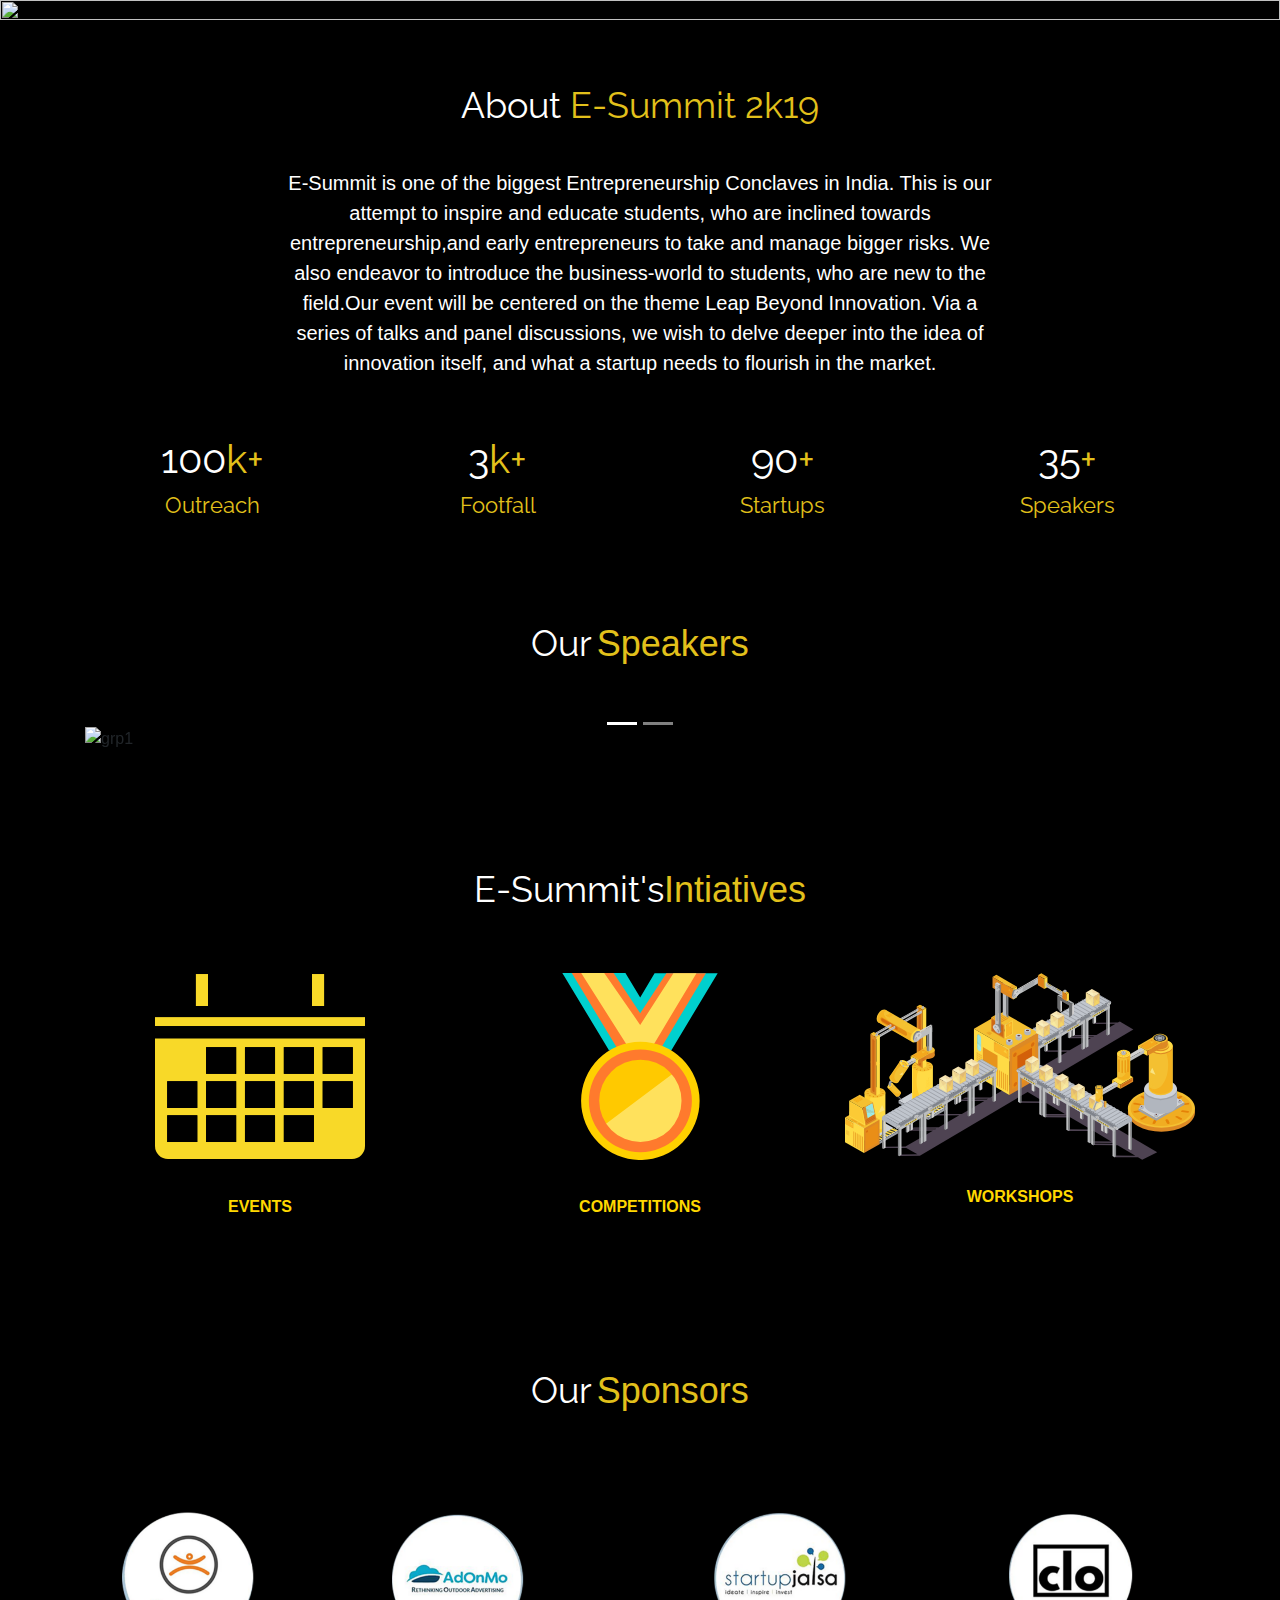
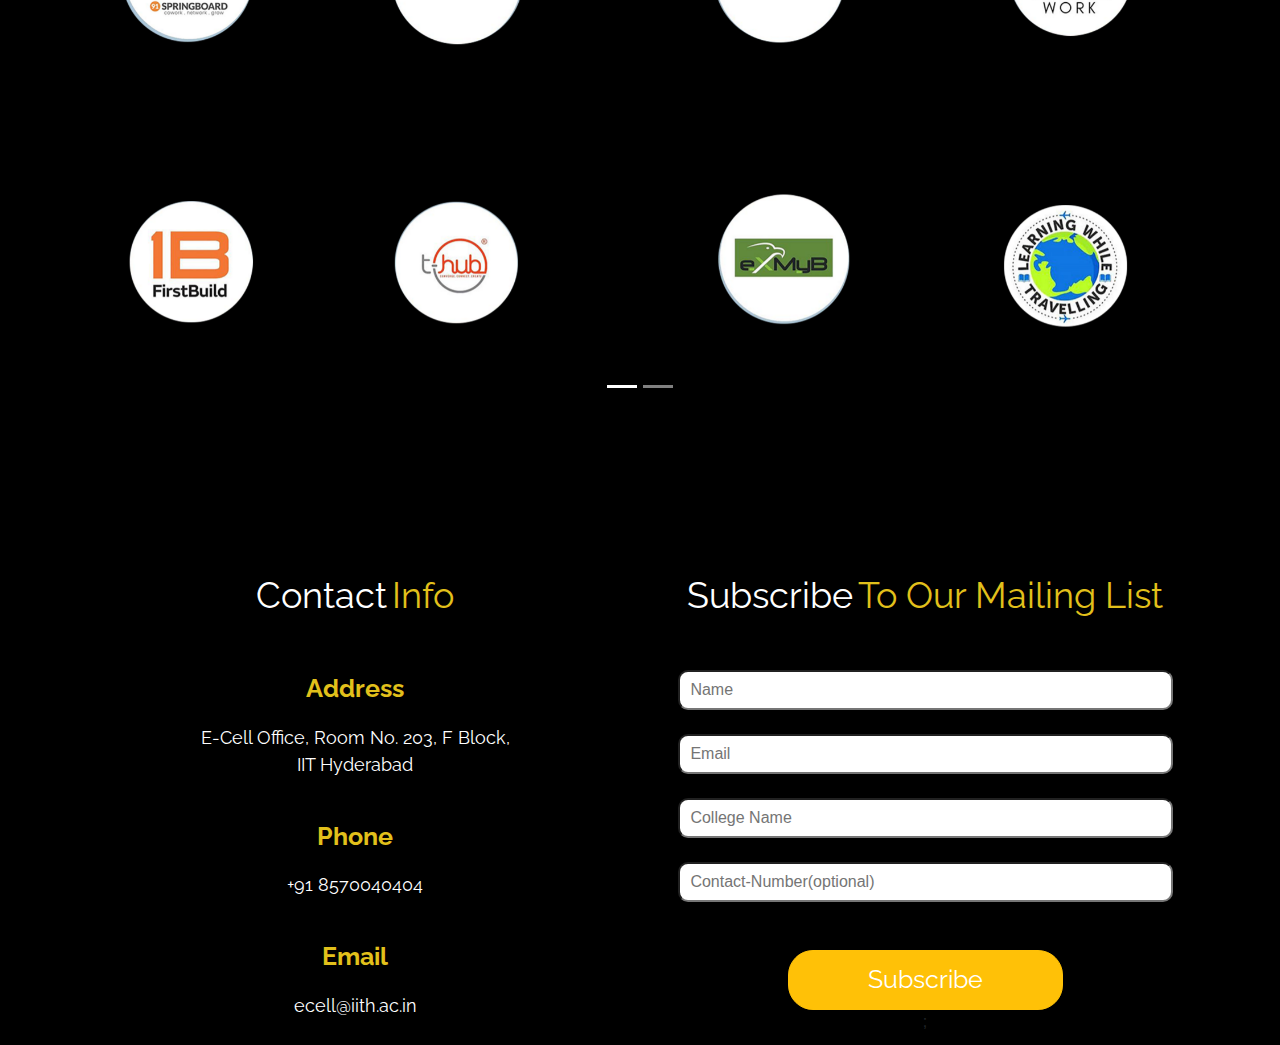
==== index.html @ 579207f7 "added intiatives" ====
<!DOCTYPE html>
<html>
<head>
	<title>E-summit 2020</title>
	
	<link rel="stylesheet" href="https://stackpath.bootstrapcdn.com/bootstrap/4.3.1/css/bootstrap.min.css" integrity="sha384-ggOyR0iXCbMQv3Xipma34MD+dH/1fQ784/j6cY/iJTQUOhcWr7x9JvoRxT2MZw1T" crossorigin="anonymous">

	<link rel='stylesheet' href='style.css' >

	<link href="https://fonts.googleapis.com/css?family=Raleway:600i,700&display=swap" rel="stylesheet">
	
</head>
<body style="background-color: black;">

<div id="home">
	<img src="http://s1.picswalls.com/wallpapers/2015/09/20/2015-wallpaper_111525594_269.jpg" style="width: 100%;height: 100%">
</div>




<div class="container" id="about" style="margin-top: 4%;">
	<div style="text-align: center;font-family: 'Raleway', sans-serif;"><span style="font-size: 36px; color: #fff;">About </span><span style="font-size: 36px; color:#e2c01b;">E-Summit 2k19</span> 
	</div>
	<div class="col-md-8 offset-md-2">
			<p style="color: #fff; font-size: 20px; text-align: center; margin-top: 5%;">E-Summit is one of the biggest Entrepreneurship Conclaves in India. This	is our attempt to inspire and educate students, who are inclined towards entrepreneurship,and early entrepreneurs to take and manage bigger risks. We also endeavor to introduce the business-world to students, who are new to the field.Our event will be centered on the theme Leap Beyond Innovation. Via a series of talks and	panel discussions, we wish to delve deeper into the idea of innovation itself, and what a startup needs to flourish in the market.</p>
    </div>
   
</div>




 <section id="numbers" style="margin-top: 4%; font-size: 40px; color: #fff; text-align:center;font-family: 'Raleway', sans-serif;">
    <div class="container">
    	<div class="row">
    	<div class="col-md-3 col-xs-6" style="margin-bottom: 2%">
    	<span class='numscroller' data-min='1' data-max='100' data-delay='5' data-increment='10'>100</span><span style="color: #e2c01b">k+</span style="color: #e2c01b">
    	<p style="color: #e2c01b; font-size: 22px;">Outreach</p>
	
    	</div><div class="col-md-3 col-xs-6">
    	<span class='numscroller' data-min='1' data-max='3' data-delay='1' data-increment='2'>3</span><span style="color: #e2c01b">k+</span style="color: #e2c01b">
    	<p style="color: #e2c01b; font-size: 22px;">Footfall</p>
	
    	</div><div class="col-md-3 col-xs-6">
    	<span class='numscroller' data-min='1' data-max='90' data-delay='5' data-increment='10'>90</span><span style="color: #e2c01b">+</span style="color: #e2c01b">
    	<p style="color: #e2c01b; font-size: 22px;">Startups</p>

	
    	</div><div class="col-md-3 col-xs-6">
    	<span class='numscroller' data-min='1' data-max='35' data-delay='5' data-increment='10'>35</span><span style="color: #e2c01b">+</span style="color: #e2c01b">
    	<p style="color: #e2c01b; font-size: 22px;">Speakers</p>

	
    	</div>
    	</div>

    </div>
<!--     <div id="video-cta" class="section">
		<div class="section-bg" style="background-image:url(./img/background02.jpg)"
			data-stellar-background-ratio="0.5"></div>

		<div class="container">
			<div class="row">
				<div class="col-md-8 offset-md-2">
					<div class="cta-content text-center">
						<a class="video-play" href="https://www.youtube.com/watch?v=fwPi914A5n4&feature=youtu.be">
							<i class="fa fa-play"></i>
						</a>
						<h2>Watch this video</h2>
					</div>
				</div>
			</div>
		</div>
	</div>
 -->
</section>

		<div id="speakers" class="container">
				<div style="text-align: center;margin-top: 5%; margin-bottom: 5%;">
					<span style="font-size: 36px; color: #fff;font-family: 'Raleway', sans-serif;">Our</span> <span style="font-size: 36px; color:#e2c01b;">Speakers</span>
				</div>
				<div id = "mycarousel" class="carousel slide" data-ride="carousel">
					<ol class="carousel-indicators">
						<li data-target = "#mycarousel" data-slide-to = "0" class="active"></li>
						<li data-target = "#mycarousel" data-slide-to = "1"></li>
					</ol>
					<div class="carousel-inner">
						<div class="carousel-item active">
							<img src="./img/speak-2.png" alt="grp1" style="width:100%">
							
					</div>
					<div class="carousel-item">
							<img src="./img/speak1.png" alt="grp2" style="width: 100%">
							
					</div>
						
					</div>
					<a class="left carousel-control" href="#mycarousel" role="button" data-slide="prev">
						<span class="icon-prev" aria-hidden="true"></span>
					</a>
					<a class="right carousel-control" href="#mycarousel" role="button" data-slide="next">
						<span class="icon-next" aria-hidden="true"></span>
					</a>
				</div>
			</div>



<div id="intiatives" class="container">
	<div style="text-align: center;margin-top: 10%; margin-bottom: 5%;">
			<span style="font-size: 36px; color: #fff;font-family: 'Raleway', sans-serif;">E-Summit's</span><span style="font-size: 36px; color:#e2c01b;">Intiatives
			</span>
	</div>
<div class="row">
    <div class="col-md-4" style='text-align: center;'>
		<img src="./img/events.svg" alt="" style="width: 60%; height: 60%; margin-bottom:10%;" ></a>
				
         <div class="overlayevents" >
          <div class="eventtext textcolor"> <a href="events.html" target="_blank"><b style="color: #ffd800;">EVENTS</b></a></div>
        </div>
    </div>
	<div class="col-md-4" style='text-align: center;'>
		<img src="./img/competetions.svg" alt="" style="width: 60%; height: 60%;margin-bottom:10%">
                 <div class="overlaycompetitions" >
                      <div class="eventtext textcolor"><a href="competitions.html" target="_blank"> <b style="color: #ffd800;">COMPETITIONS</b></a></div>
                    </div>
	</div>
	<div class="col-md-4" style='text-align: center;'>
	<img src="./img/workshop.svg" alt="" style="width: 100%; height: 60%; margin-bottom: 7%">
        <div class="overlayworkshops" >
          <div class="eventtext textcolor"> <a href="workshops.html" target="_blank"><b style="color: #ffd800;">WORKSHOPS</b></a></div>
        </div>
	</div>	
	</div>
</div>	





		<div id="sponsors" class="container">
				<div style="text-align: center;margin-top: 7%; margin-bottom: 5%;">
					<span style="font-size: 36px; color: #fff;font-family: 'Raleway', sans-serif;">Our</span> <span style="font-size: 36px; color:#e2c01b;">Sponsors</span>
				</div>
				<div id = "mycarousel2" class="carousel slide" data-ride="carousel">
					<ol class="carousel-indicators">
						<li data-target = "#mycarousel2" data-slide-to = "0" class="active"></li>
						<li data-target = "#mycarousel2" data-slide-to = "1"></li>
					</ol>
					<div class="carousel-inner">
						<div class="carousel-item active">
							<img src="./img/sponsors 1.png" alt="grp1" style="width:100%">
							
					</div>
					<div class="carousel-item">
							<img src="./img/sponsor2.png" alt="grp2" style="width: 100%">
							
					</div>
						
					</div>
					<a class="left carousel-control" href="#mycarousel2" role="button" data-slide="prev">
						<span class="icon-prev" aria-hidden="true"></span>
					</a>
					<a class="right carousel-control" href="#mycarousel2" role="button" data-slide="next">
						<span class="icon-next" aria-hidden="true"></span>
					</a>
				</div>
			</div><br><br><br><br><br><br>

			<div id="Contact" class="container" style="text-align: center;">
				
				<div class="row">
					<div class="col-md-6" style="padding: 10px 10px 10px 10px" >
						<span style="font-size: 36px; color: #fff;font-family: 'Raleway', sans-serif;">Contact</span> <span style="font-size: 36px; color:#e2c01b;font-family: 'Raleway', sans-serif;">Info</span><br><br><br>
						<p  style="font-size: 25px; color:#e2c01b; font-family: 'Raleway', sans-serif;"><b>Address</b></p>
						<p style="font-size: 18px; color:#fff; font-family: 'Raleway', sans-serif;">E-Cell Office, Room No. 203, F Block,<br> IIT Hyderabad</p><br>
						<p  style="font-size: 25px; color:#e2c01b; font-family: 'Raleway', sans-serif;"><b>Phone</b></p>
						<p style="font-size: 18px; color:#fff; font-family: 'Raleway', sans-serif;">+91 8570040404</p><br>
						<p  style="font-size: 25px; color:#e2c01b; font-family: 'Raleway', sans-serif;"><b>Email</b></p>
						<p style="font-size: 18px; color:#fff; font-family: 'Raleway', sans-serif;">ecell@iith.ac.in</p>
					</div>
					<div class="col-md-6" style="padding:10px 10px 10px 10px">
						<span style="font-size: 36px; color: #fff;font-family: 'Raleway', sans-serif;">Subscribe</span> <span style="font-size: 36px; color:#e2c01b;font-family: 'Raleway', sans-serif;">To Our Mailing List</span><br><br><br>
						<form>
							<input type="text" placeholder="  Name" name="Name" style="width: 90%;height:40px; border-radius:10px 10px 10px 10px"><br><br>
							<input type="text" placeholder="  Email" name="Email" style="width: 90%;height:40px; border-radius:10px 10px 10px 10px; "><br><br>
							<input type="text" placeholder="  College Name" name="Institute" style="width: 90%;height:40px; border-radius:10px 10px 10px 10px;"><br><br><input type="text" placeholder="  Contact-Number(optional)" name="Contact"style="width: 90%;height:40px; border-radius:10px 10px 10px 10px;" ><br><br><br>
							<center><input type="submit" value="Subscribe" name="submit" style="width:50%;height:60px;border-radius: 25px 25px 25px 25px;font-size: 25px; font-family: 'Raleway';color:#fff;" class="btn btn-warning" ></center>;

						</form>
					</div>
				</div>
			</div>

<!-- Bootstrap js files and jquery files -->

<script src="https://code.jquery.com/jquery-3.3.1.slim.min.js" integrity="sha384-q8i/X+965DzO0rT7abK41JStQIAqVgRVzpbzo5smXKp4YfRvH+8abtTE1Pi6jizo" crossorigin="anonymous"></script>
<script src="https://cdnjs.cloudflare.com/ajax/libs/popper.js/1.14.7/umd/popper.min.js" integrity="sha384-UO2eT0CpHqdSJQ6hJty5KVphtPhzWj9WO1clHTMGa3JDZwrnQq4sF86dIHNDz0W1" crossorigin="anonymous"></script>
<script src="https://stackpath.bootstrapcdn.com/bootstrap/4.3.1/js/bootstrap.min.js" integrity="sha384-JjSmVgyd0p3pXB1rRibZUAYoIIy6OrQ6VrjIEaFf/nJGzIxFDsf4x0xIM+B07jRM" crossorigin="anonymous"></script>


<!--Our js files -->

<script type='text/javascript' src= 'script.js'></script>
<script src="counter.js"></script>

</body>
</html>
---- style.css ----
.cont
{
	position:absolute;

	top:0px;
	
	
	transition: all 0.5s ease-out;
	height:100%;
	width:100% ;
	z-index:1;
}
#content
{
	background-image: url("http://s1.picswalls.com/wallpapers/2015/09/20/2015-wallpaper_111525594_269.jpg"); 
    /*min-height: 500px; */
    background-attachment: fixed; 
    background-position: center; 
    background-repeat: no-repeat; 
    background-size: cover; 
	height:70%;
	color:red;
	z-index: 2;

}
#slider
{
	background-color: yellow;
	position: sticky;
	/*top:1000px;*/
	top:0px;
	height:30%;
	transition:all 0.5s ease-out;
	
	top:0px;
	
}
#back
{
		background-color: blue;
	z-index:1;
	height:100px;

}
.bg-light
{
	background-color:transparent !important;
}
.navbar a
{
	color:transparent !important;
	transition:all 0.5s ease-out;
}
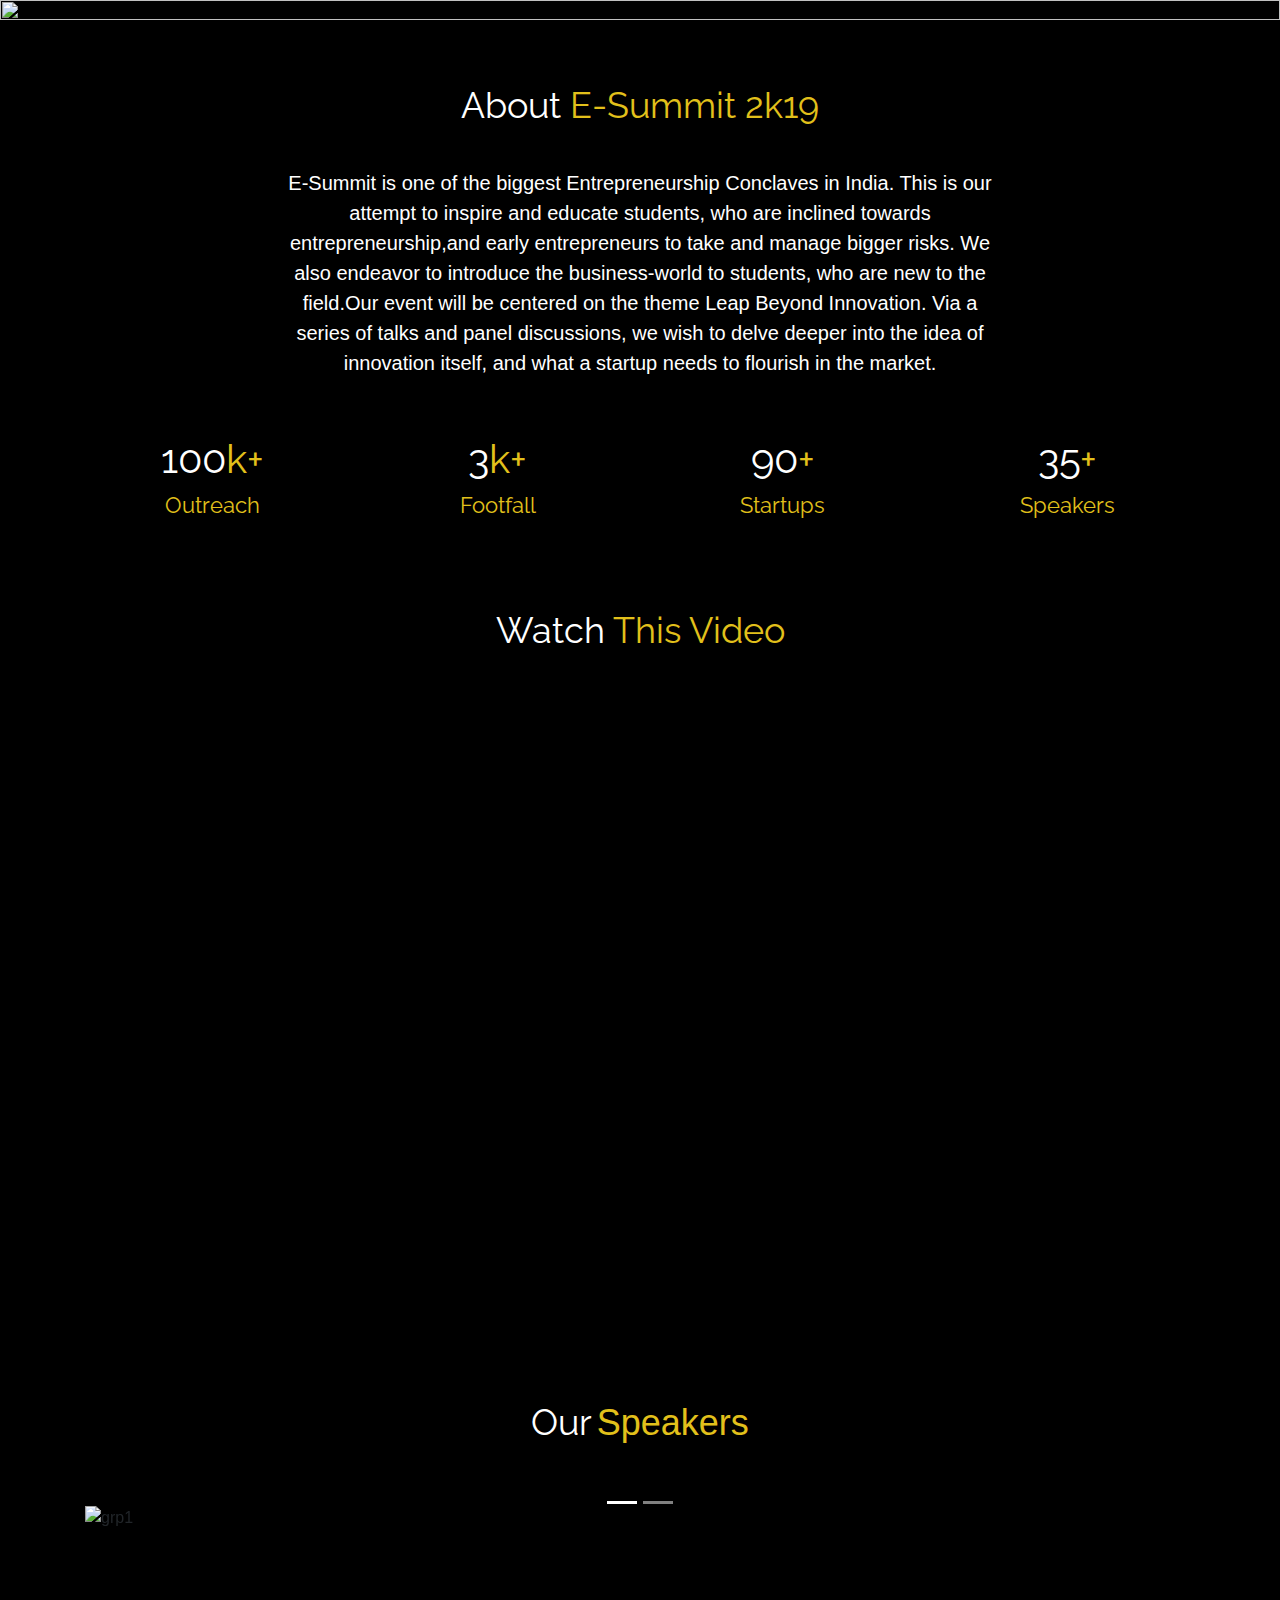
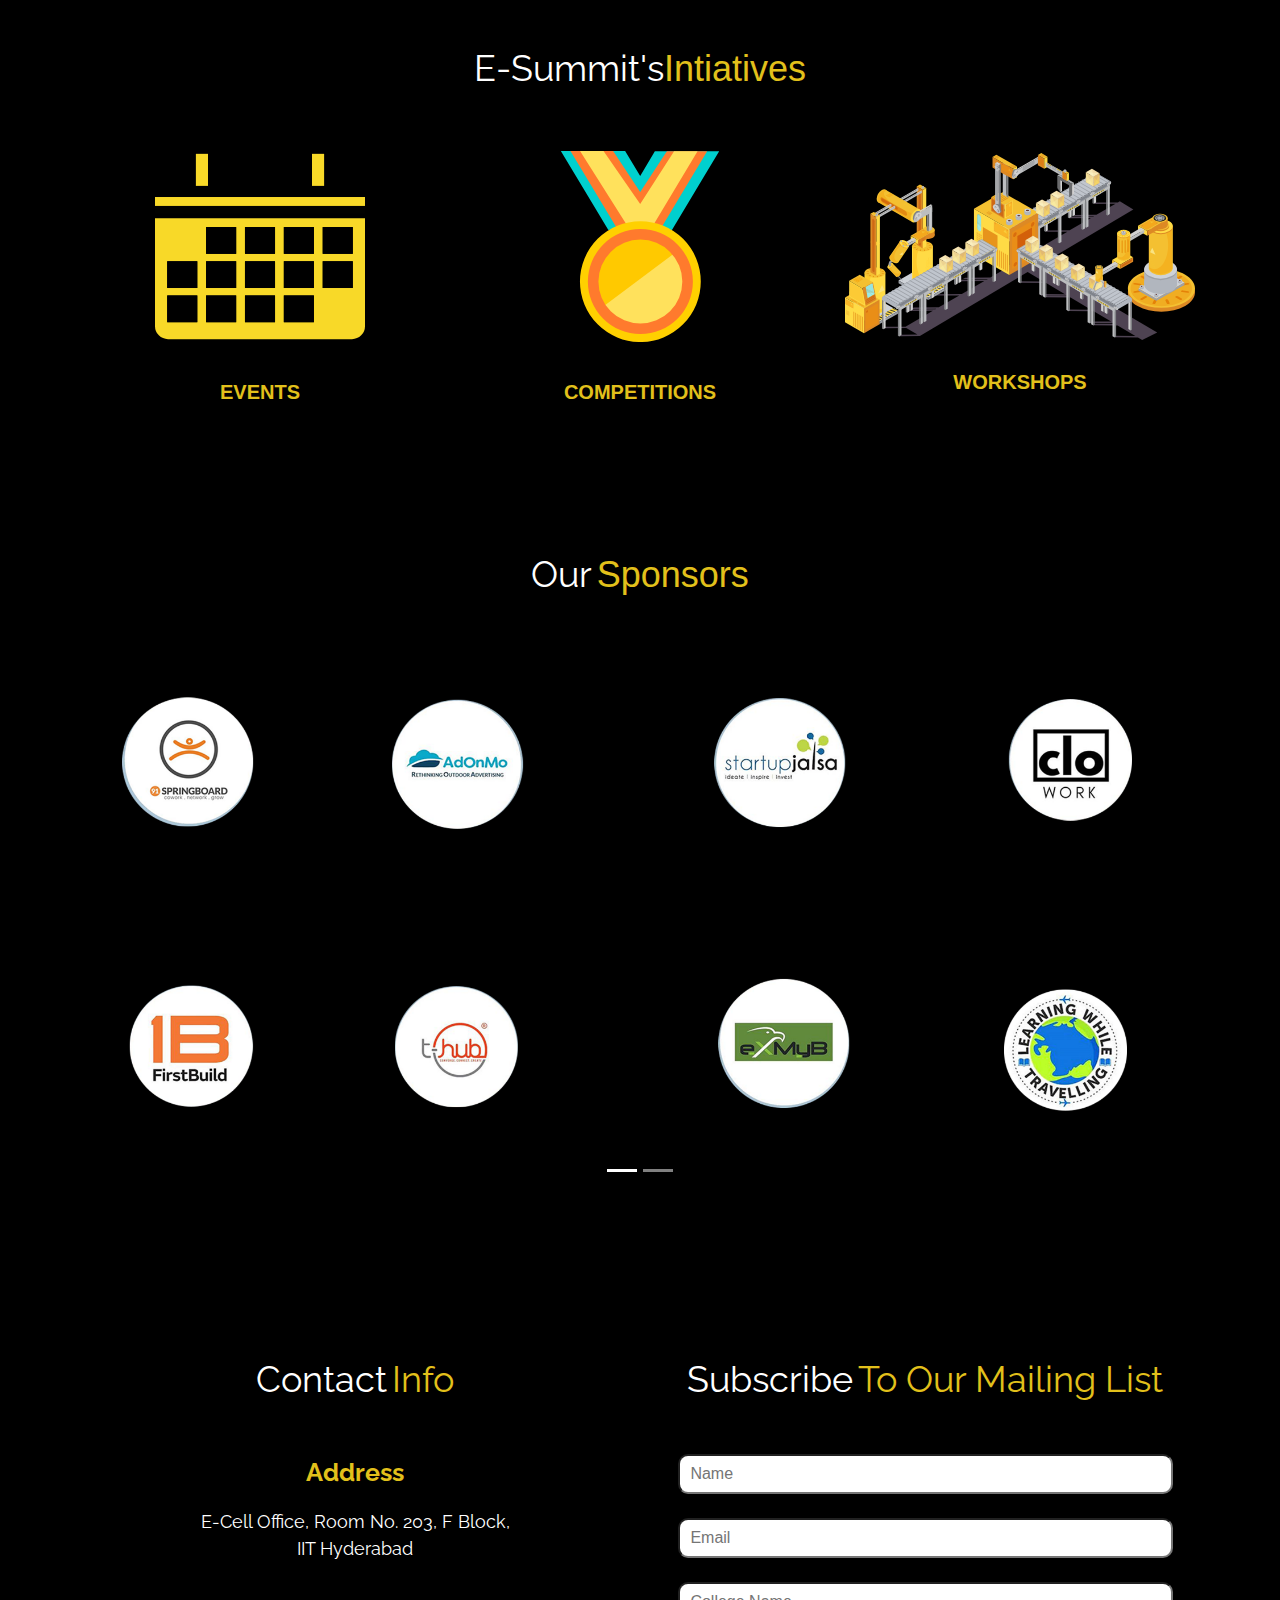
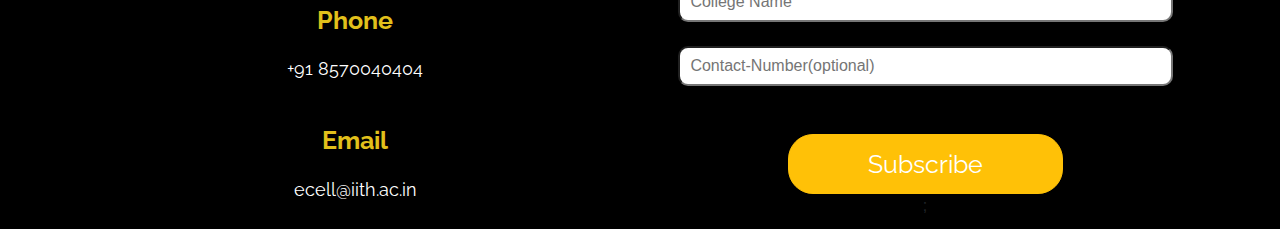
==== commit 230772d0: "video added" ====
--- a/index.html
+++ b/index.html
@@ -56,24 +56,11 @@
     	</div>
 
     </div>
-<!--     <div id="video-cta" class="section">
-		<div class="section-bg" style="background-image:url(./img/background02.jpg)"
-			data-stellar-background-ratio="0.5"></div>
 
-		<div class="container">
-			<div class="row">
-				<div class="col-md-8 offset-md-2">
-					<div class="cta-content text-center">
-						<a class="video-play" href="https://www.youtube.com/watch?v=fwPi914A5n4&feature=youtu.be">
-							<i class="fa fa-play"></i>
-						</a>
-						<h2>Watch this video</h2>
-					</div>
-				</div>
-			</div>
-		</div>
+<div style="text-align: center;font-family: 'Raleway', sans-serif; margin-bottom: 5%;margin-top: 3%;"><span style="font-size: 36px; color: #fff;">Watch </span><span style="font-size: 36px; color:#e2c01b;">This Video</span> 
 	</div>
- -->
+    <iframe width=100% height="600" src="https://www.youtube.com/embed/fwPi914A5n4" frameborder="0" allow="accelerometer; autoplay; encrypted-media; gyroscope; picture-in-picture" allowfullscreen></iframe>
+
 </section>
 
 		<div id="speakers" class="container">
@@ -115,24 +102,24 @@
 <div class="row">
     <div class="col-md-4" style='text-align: center;'>
 		<img src="./img/events.svg" alt="" style="width: 60%; height: 60%; margin-bottom:10%;" ></a>
-				
-         <div class="overlayevents" >
-          <div class="eventtext textcolor"> <a href="events.html" target="_blank"><b style="color: #ffd800;">EVENTS</b></a></div>
-        </div>
+		 <div class="overlayevents" >
+   			 <div class="eventtext textcolor"> <a href="events.html" target="_blank"><b style="color: #e2c01b;font-size:20px;">EVENTS</b></a></div>
+    	 </div>
     </div>
 	<div class="col-md-4" style='text-align: center;'>
 		<img src="./img/competetions.svg" alt="" style="width: 60%; height: 60%;margin-bottom:10%">
-                 <div class="overlaycompetitions" >
-                      <div class="eventtext textcolor"><a href="competitions.html" target="_blank"> <b style="color: #ffd800;">COMPETITIONS</b></a></div>
-                    </div>
+		<div class="overlaycompetitions" >
+                                  <div class="eventtext textcolor"><a href="competitions.html" target="_blank"> <b style="color: #e2c01b;font-size:20px;">COMPETITIONS</b></a></div>
+                                </div>
 	</div>
 	<div class="col-md-4" style='text-align: center;'>
 	<img src="./img/workshop.svg" alt="" style="width: 100%; height: 60%; margin-bottom: 7%">
-        <div class="overlayworkshops" >
-          <div class="eventtext textcolor"> <a href="workshops.html" target="_blank"><b style="color: #ffd800;">WORKSHOPS</b></a></div>
-        </div>
-	</div>	
+	 <div class="overlayworkshops" >
+                                  <div class="eventtext textcolor"> <a href="workshops.html" target="_blank"><b style="color: #e2c01b;font-size:20px;">WORKSHOPS</b></a></div>
+                                </div>
+
 	</div>
+</div>
 </div>	
 
 
--- a/style.css
+++ b/style.css
@@ -51,4 +51,6 @@
 {
 	color:transparent !important;
 	transition:all 0.5s ease-out;
-}+}
+
+
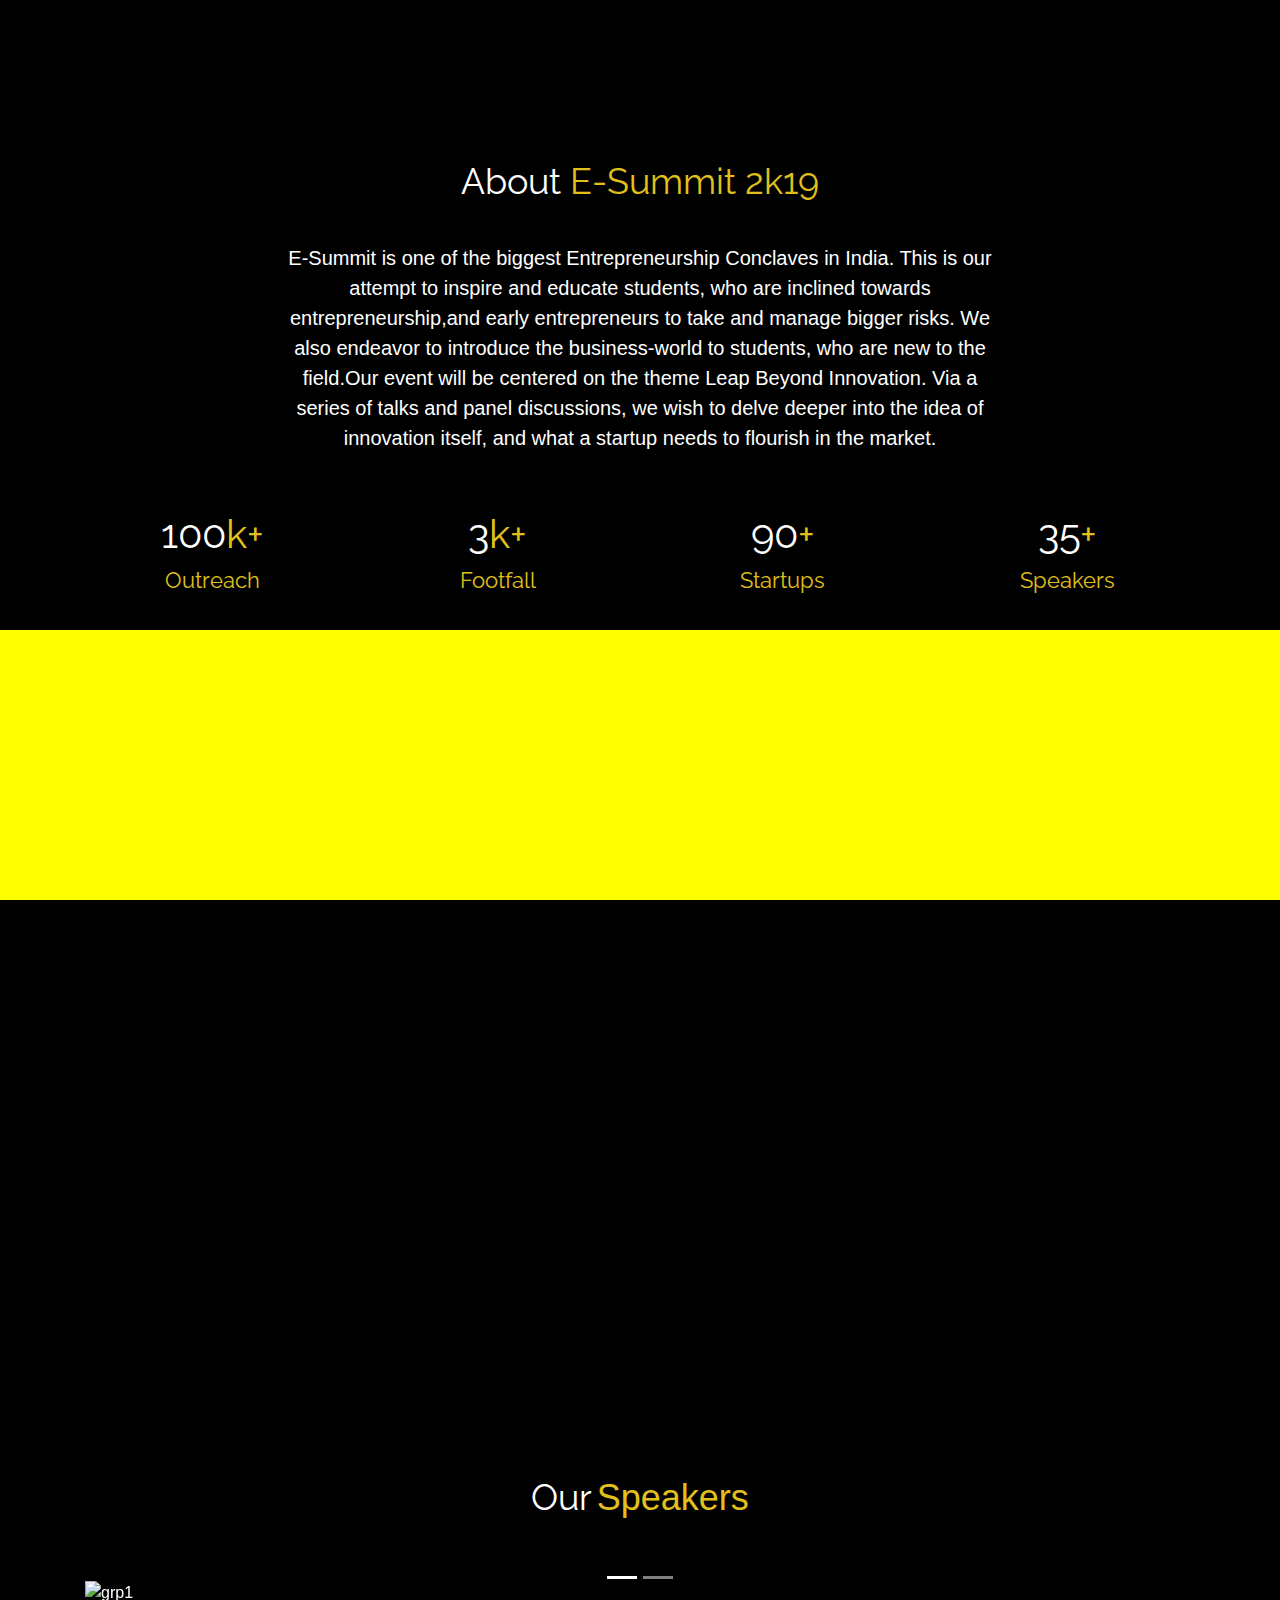
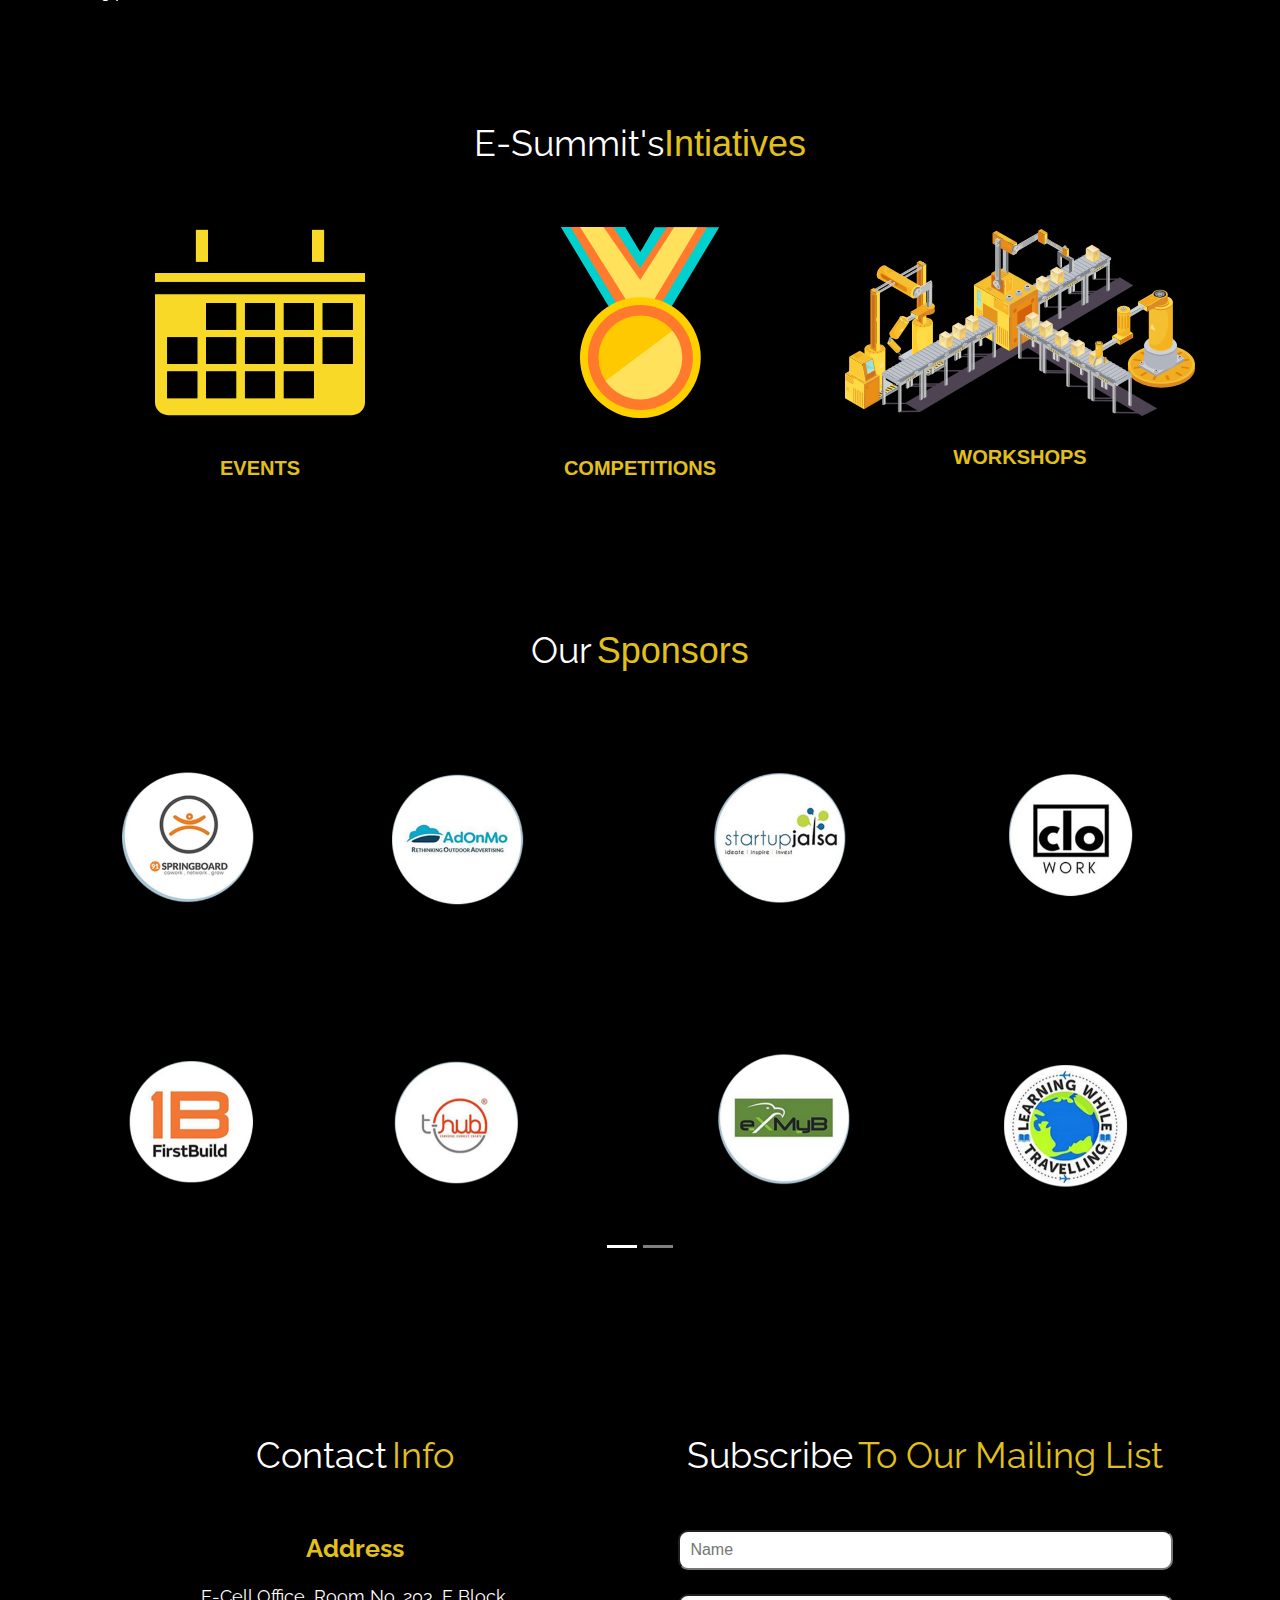
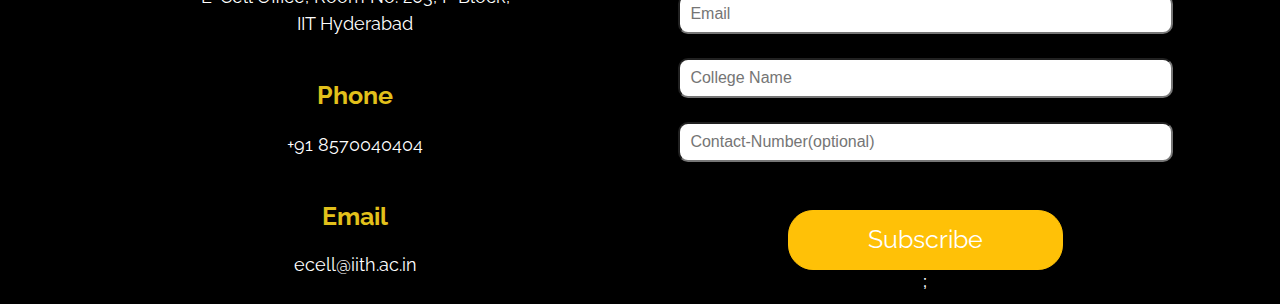
==== commit a6aa8b7c: "i_m_back" ====
--- a/index.html
+++ b/index.html
@@ -4,22 +4,49 @@
 	<title>E-summit 2020</title>
 	
 	<link rel="stylesheet" href="https://stackpath.bootstrapcdn.com/bootstrap/4.3.1/css/bootstrap.min.css" integrity="sha384-ggOyR0iXCbMQv3Xipma34MD+dH/1fQ784/j6cY/iJTQUOhcWr7x9JvoRxT2MZw1T" crossorigin="anonymous">
-
+<script src="https://stackpath.bootstrapcdn.com/bootstrap/4.3.1/js/bootstrap.min.js" integrity="sha384-JjSmVgyd0p3pXB1rRibZUAYoIIy6OrQ6VrjIEaFf/nJGzIxFDsf4x0xIM+B07jRM" crossorigin="anonymous"></script>
 	<link rel='stylesheet' href='style.css' >
+	<script type='text/javascript 'src= 'script.js'></script>
+
 
 	<link href="https://fonts.googleapis.com/css?family=Raleway:600i,700&display=swap" rel="stylesheet">
 	
 </head>
 <body style="background-color: black;">
 
-<div id="home">
-	<img src="http://s1.picswalls.com/wallpapers/2015/09/20/2015-wallpaper_111525594_269.jpg" style="width: 100%;height: 100%">
-</div>
-
-
-
-
-<div class="container" id="about" style="margin-top: 4%;">
+
+<nav class="navbar navbar-light navbar-expand-lg bg-light fixed-top" id='nav'>
+  <a class="navbar-brand" href="#">Navbar</a>
+  <button class="navbar-toggler" type="button" data-toggle="collapse" data-target="#navbarNav" aria-controls="navbarNav" aria-expanded="false" aria-label="Toggle navigation">
+    <span class="navbar-toggler-icon"></span>
+  </button>
+  <div class="collapse navbar-collapse" id="navbarNav">
+    <ul class="navbar-nav">
+      <li class="nav-item active">
+        <a class="nav-link" href="#">Home <span class="sr-only">(current)</span></a>
+      </li>
+      <li class="nav-item">
+        <a class="nav-link" href="#">Features</a>
+      </li>
+      <li class="nav-item">
+        <a class="nav-link" href="#">Pricing</a>
+      </li>
+      <li class="nav-item">
+        <a class="nav-link disabled" href="#">Disabled</a>
+      </li>
+    </ul>
+  </div>
+</nav>
+<section class= 'cont' id ='cid'>
+	<section id='content'>
+		
+	</section>
+	<div id ='slider'></div>
+</section>
+
+
+
+<div class="container" id="about" style="margin-top: 12%;">
 	<div style="text-align: center;font-family: 'Raleway', sans-serif;"><span style="font-size: 36px; color: #fff;">About </span><span style="font-size: 36px; color:#e2c01b;">E-Summit 2k19</span> 
 	</div>
 	<div class="col-md-8 offset-md-2">
--- a/style.css
+++ b/style.css
@@ -1,3 +1,11 @@
+
+html ,  body 
+{
+	background-color: black;
+	margin:0;
+	height:100%;
+	color:white;
+}
 
 .cont
 {
@@ -28,17 +36,16 @@
 {
 	background-color: yellow;
 	position: sticky;
-	/*top:1000px;*/
 	top:0px;
 	height:30%;
 	transition:all 0.5s ease-out;
 	
-	top:0px;
+
 	
 }
 #back
 {
-		background-color: blue;
+	background-color: blue;
 	z-index:1;
 	height:100px;
 
@@ -46,11 +53,4 @@
 .bg-light
 {
 	background-color:transparent !important;
-}
-.navbar a
-{
-	color:transparent !important;
-	transition:all 0.5s ease-out;
-}
-
-
+}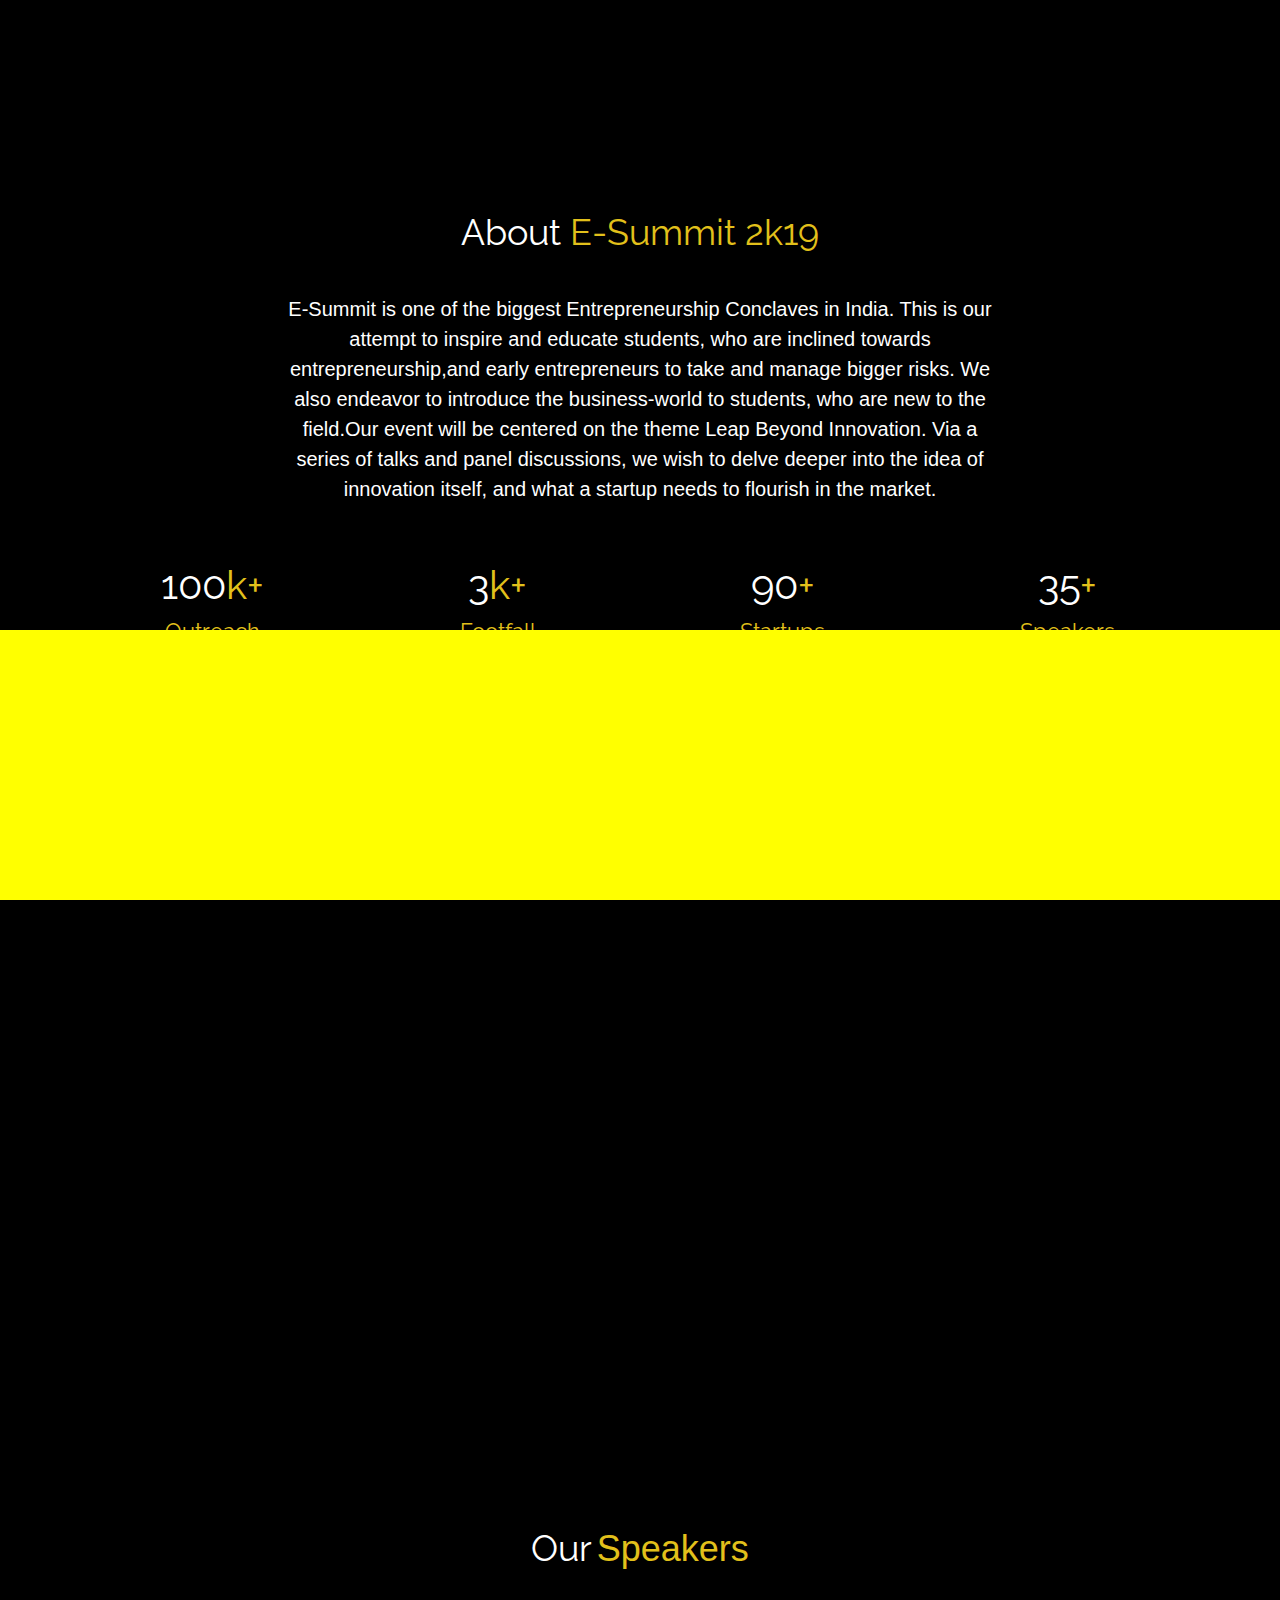
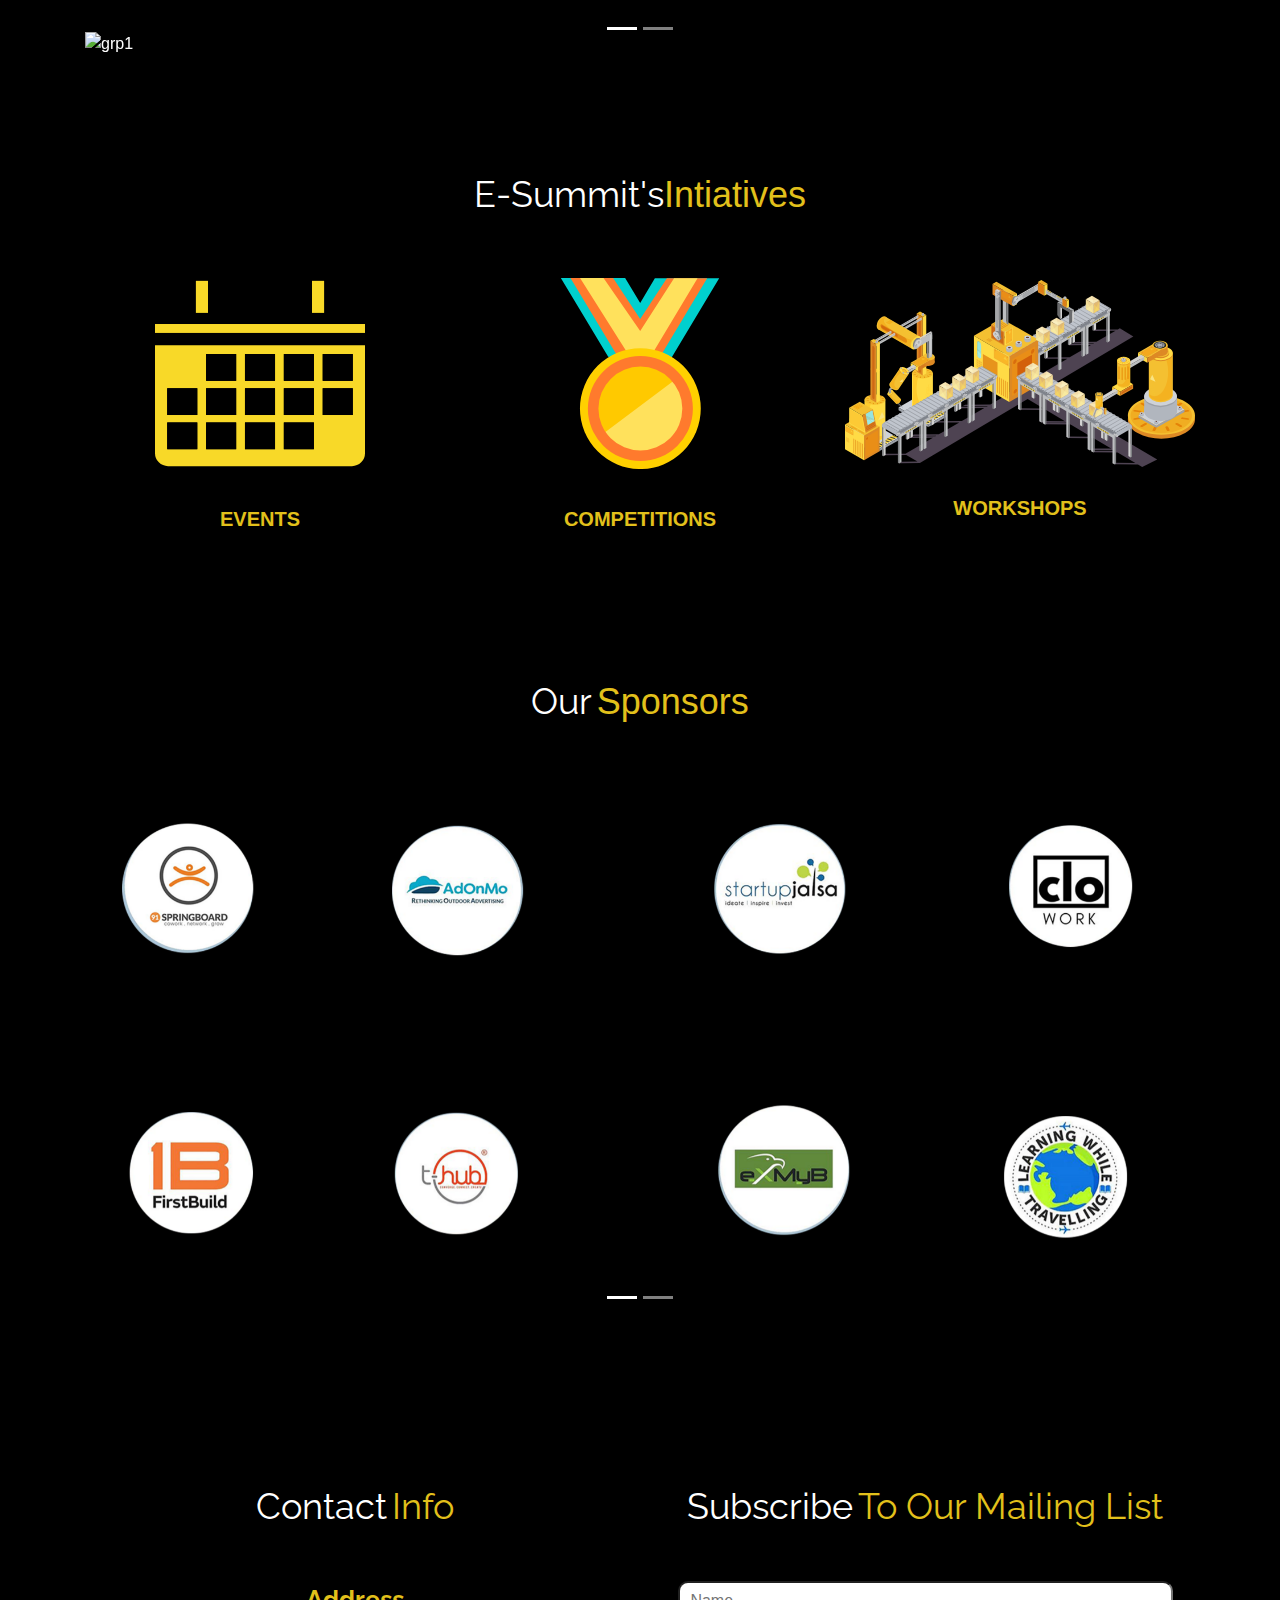
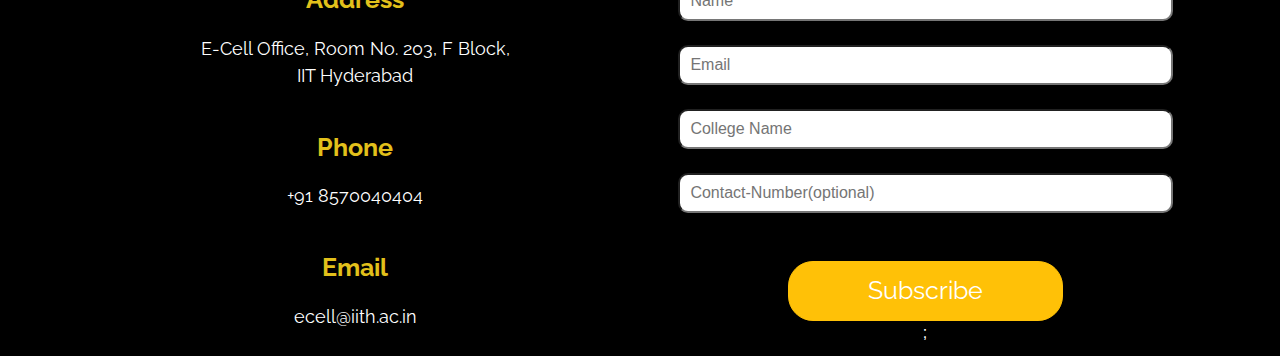
==== commit da5a82e1: "some_changes" ====
--- a/index.html
+++ b/index.html
@@ -16,23 +16,29 @@
 
 
 <nav class="navbar navbar-light navbar-expand-lg bg-light fixed-top" id='nav'>
-  <a class="navbar-brand" href="#">Navbar</a>
+  <a class="navbar-brand" href="#">logo</a>
   <button class="navbar-toggler" type="button" data-toggle="collapse" data-target="#navbarNav" aria-controls="navbarNav" aria-expanded="false" aria-label="Toggle navigation">
     <span class="navbar-toggler-icon"></span>
   </button>
   <div class="collapse navbar-collapse" id="navbarNav">
     <ul class="navbar-nav">
       <li class="nav-item active">
-        <a class="nav-link" href="#">Home <span class="sr-only">(current)</span></a>
-      </li>
-      <li class="nav-item">
-        <a class="nav-link" href="#">Features</a>
-      </li>
-      <li class="nav-item">
-        <a class="nav-link" href="#">Pricing</a>
-      </li>
-      <li class="nav-item">
-        <a class="nav-link disabled" href="#">Disabled</a>
+        <a class="nav-link" href="#Home">Home <span class="sr-only">(current)</span></a>
+      </li>
+      <li class="nav-item">
+        <a class="nav-link" href="#About">About</a>
+      </li>
+      <li class="nav-item">
+        <a class="nav-link" href="#Speakers">Speakers</a>
+      </li>
+      <li class="nav-item">
+        <a class="nav-link" href="#Initiatives">Initiatives</a>
+      </li>
+      <li class="nav-item">
+        <a class="nav-link" href="#Sponsors">Sponsors</a>
+      </li>
+      <li class="nav-item">
+        <a class="nav-link" href="#Contact">Contact</a>
       </li>
     </ul>
   </div>
@@ -46,7 +52,7 @@
 
 
 
-<div class="container" id="about" style="margin-top: 12%;">
+<div class="container" id="about" style="margin-top: 16%;">
 	<div style="text-align: center;font-family: 'Raleway', sans-serif;"><span style="font-size: 36px; color: #fff;">About </span><span style="font-size: 36px; color:#e2c01b;">E-Summit 2k19</span> 
 	</div>
 	<div class="col-md-8 offset-md-2">
--- a/style.css
+++ b/style.css
@@ -3,19 +3,19 @@
 {
 	background-color: black;
 	margin:0;
-	height:100%;
+	height:all;
 	color:white;
 }
 
-.cont
+#cid
 {
-	position:absolute;
-
-	top:0px;
+	position: fixed;
+	top:0vh;
 	
 	
-	transition: all 0.5s ease-out;
-	height:100%;
+	
+	transition: top 0.5s ease-out;
+	height:100vh;
 	width:100% ;
 	z-index:1;
 }
@@ -35,8 +35,7 @@
 #slider
 {
 	background-color: yellow;
-	position: sticky;
-	top:0px;
+	
 	height:30%;
 	transition:all 0.5s ease-out;
 	
@@ -53,4 +52,9 @@
 .bg-light
 {
 	background-color:transparent !important;
+}
+.navbar a
+{
+	
+	transition:color 0.5s ease-out;
 }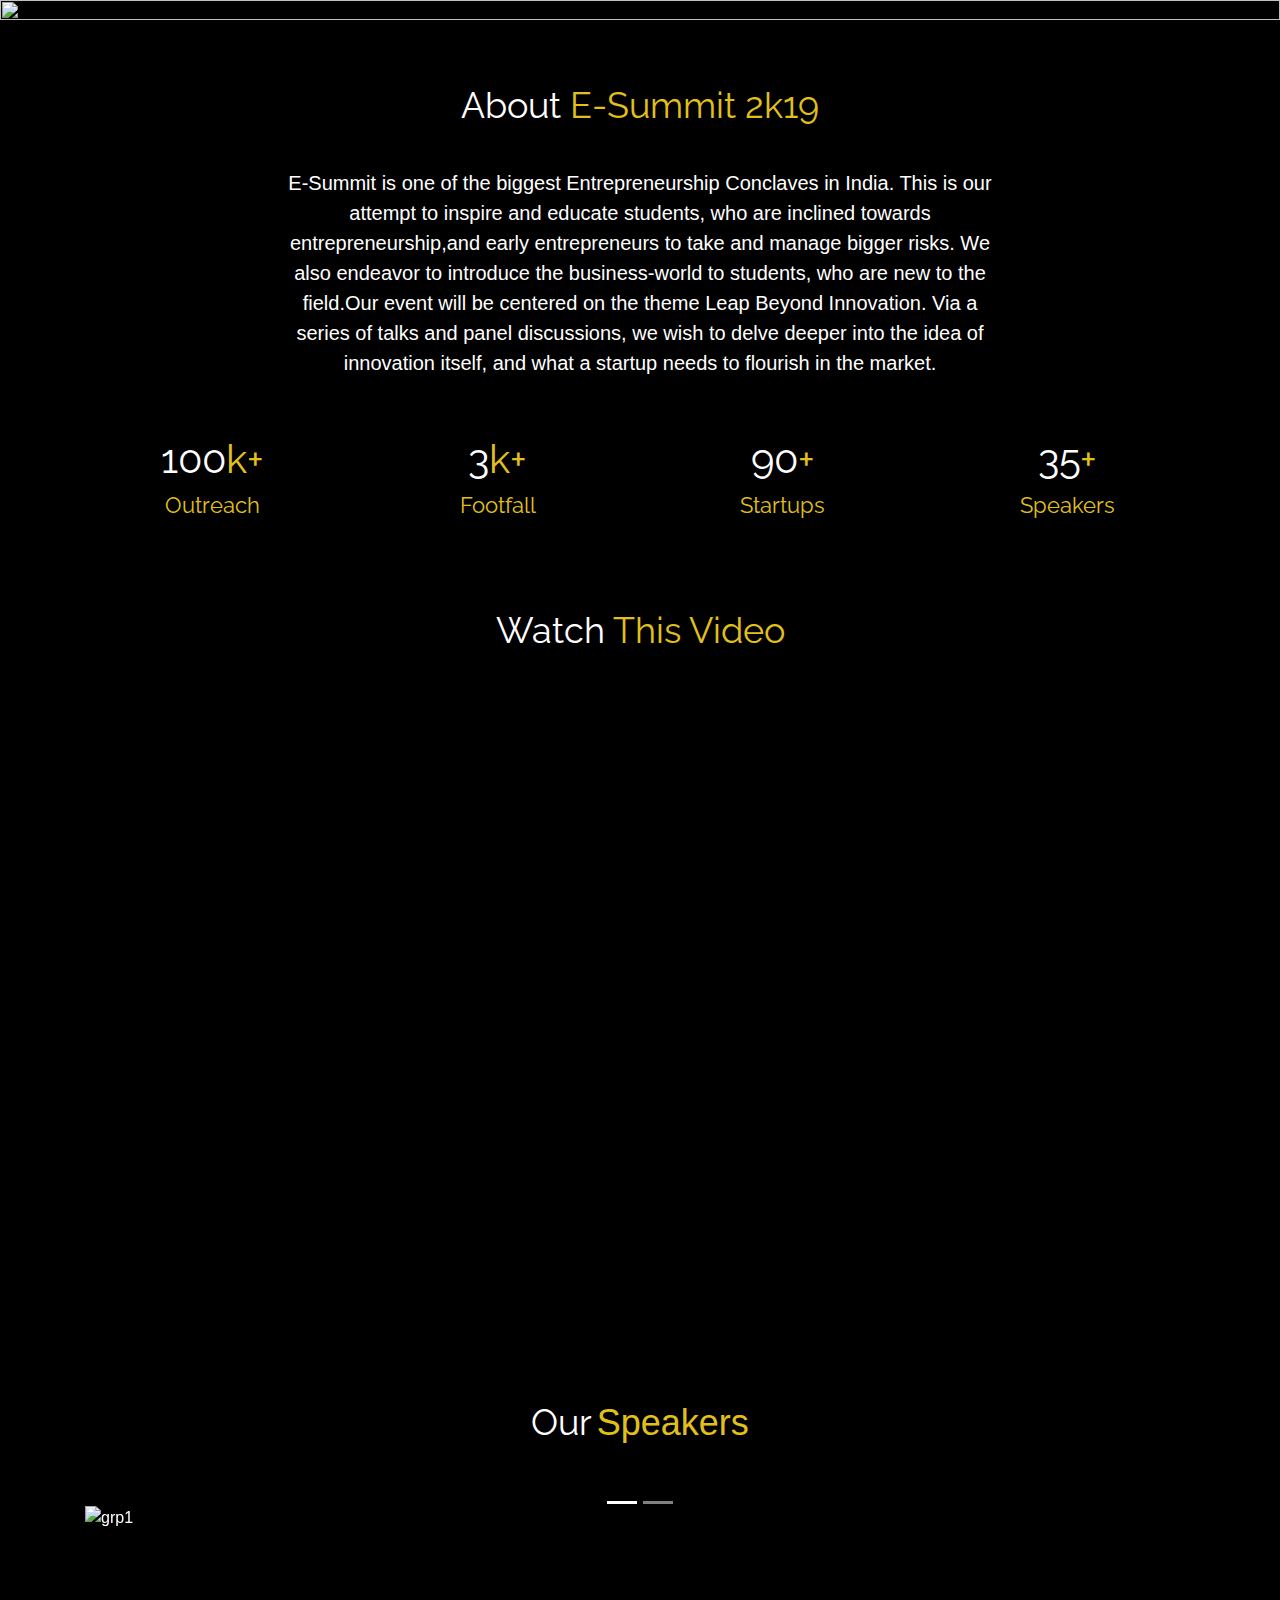
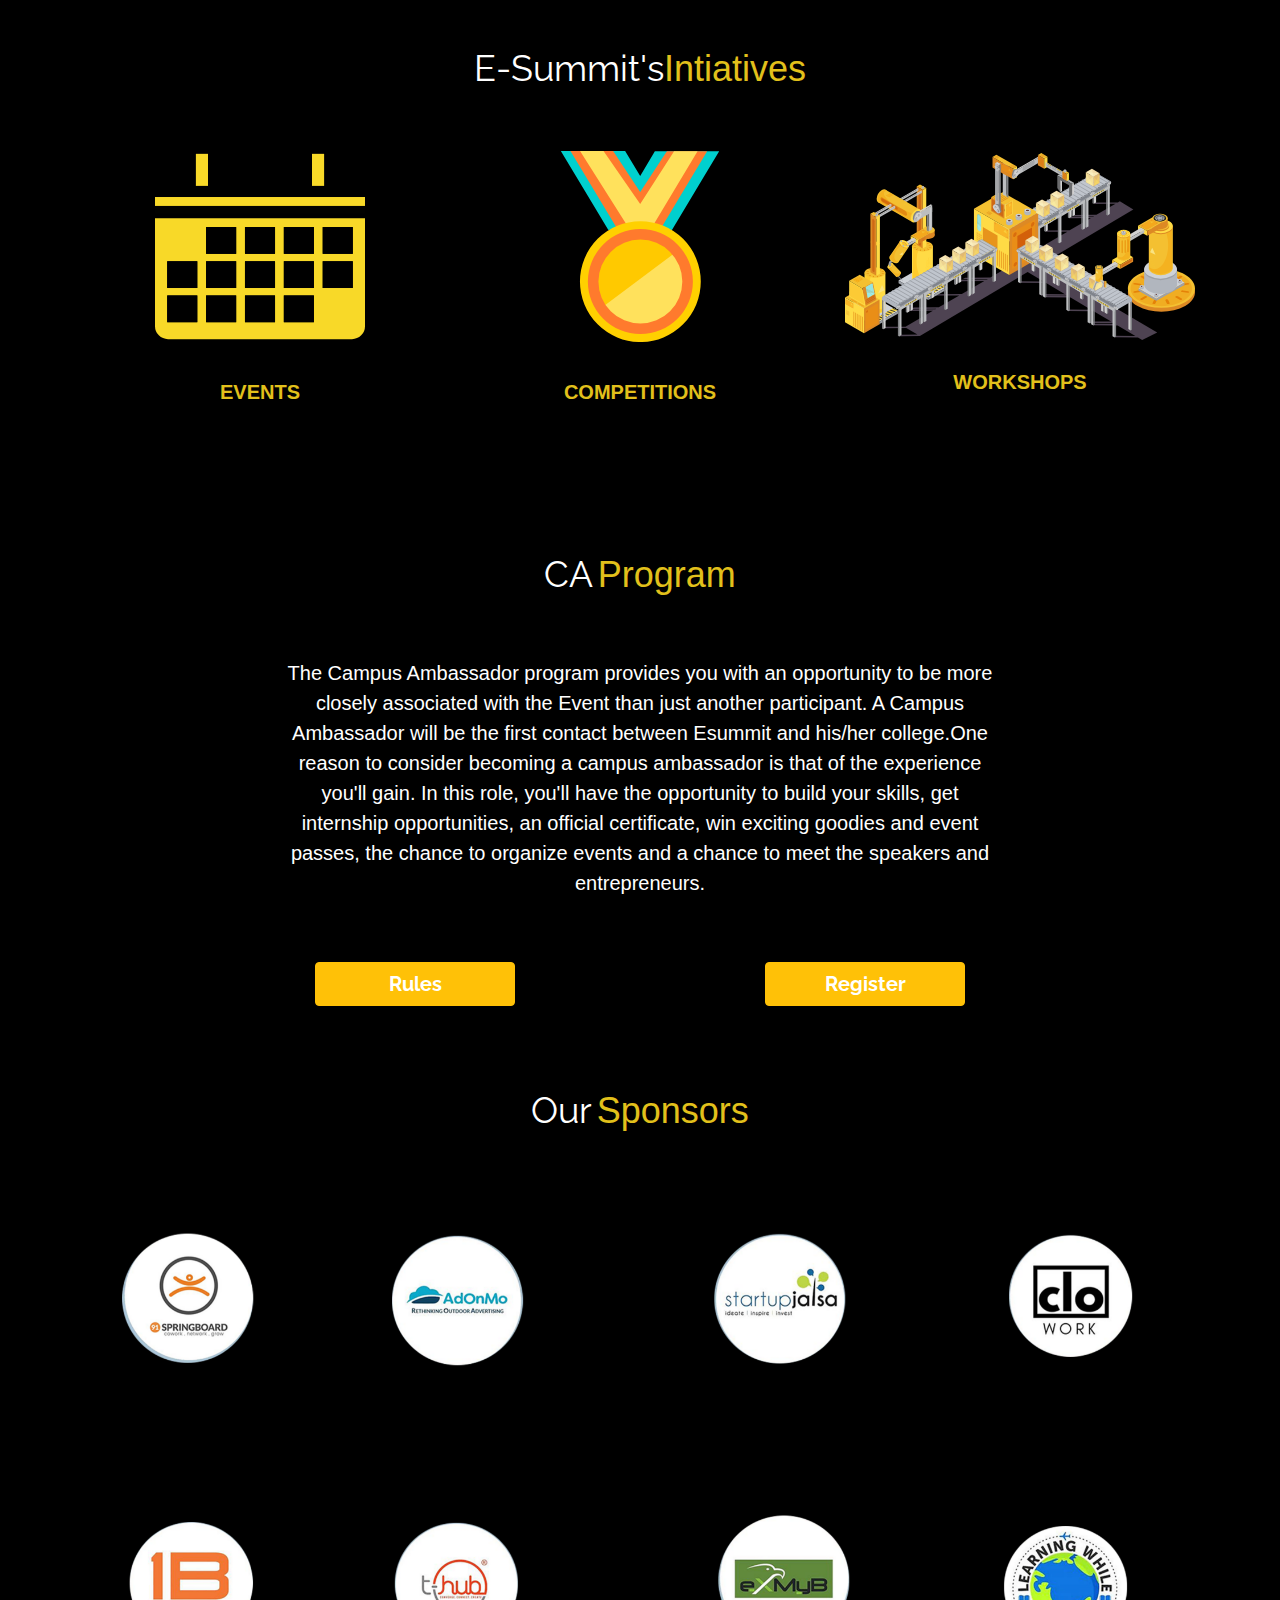
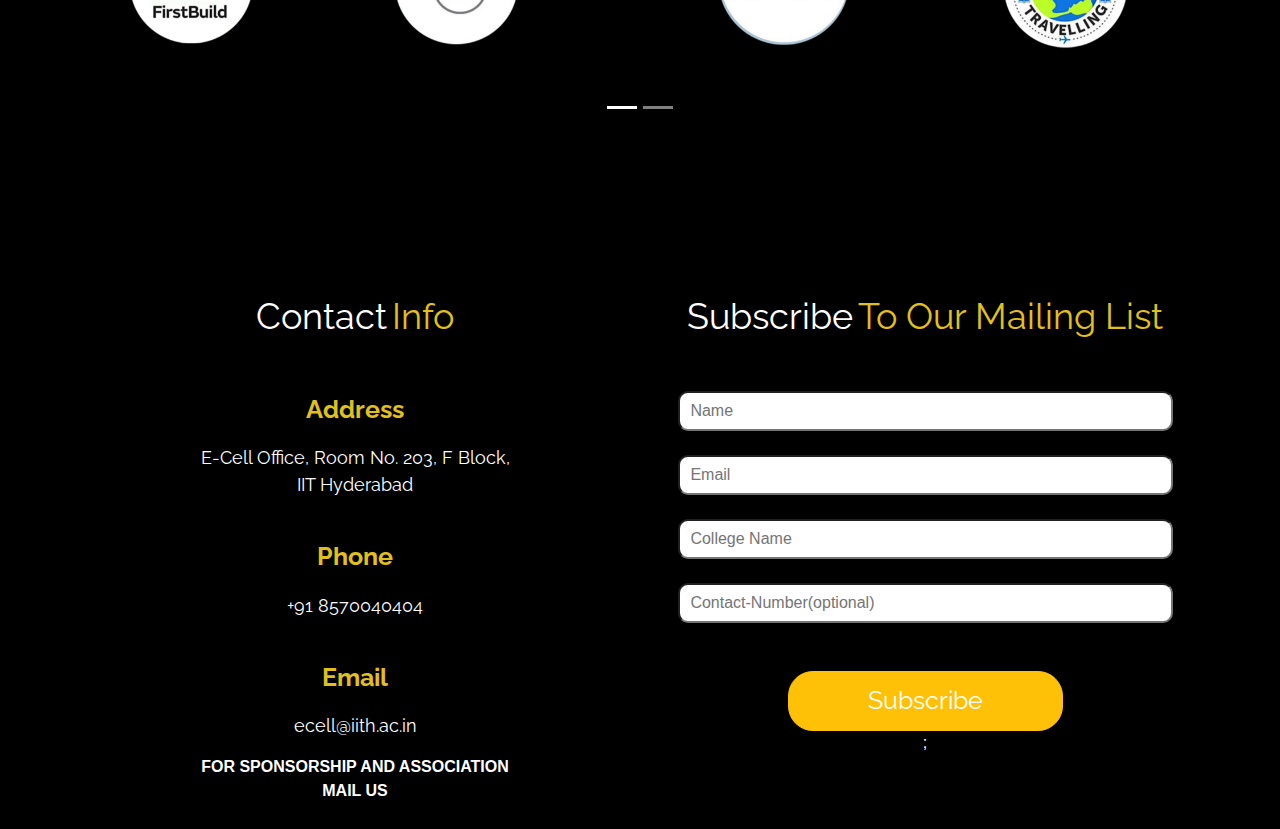
==== commit 52094d6e: "ca prgm done" ====
--- a/index.html
+++ b/index.html
@@ -4,55 +4,22 @@
 	<title>E-summit 2020</title>
 	
 	<link rel="stylesheet" href="https://stackpath.bootstrapcdn.com/bootstrap/4.3.1/css/bootstrap.min.css" integrity="sha384-ggOyR0iXCbMQv3Xipma34MD+dH/1fQ784/j6cY/iJTQUOhcWr7x9JvoRxT2MZw1T" crossorigin="anonymous">
-<script src="https://stackpath.bootstrapcdn.com/bootstrap/4.3.1/js/bootstrap.min.js" integrity="sha384-JjSmVgyd0p3pXB1rRibZUAYoIIy6OrQ6VrjIEaFf/nJGzIxFDsf4x0xIM+B07jRM" crossorigin="anonymous"></script>
+
 	<link rel='stylesheet' href='style.css' >
-	<script type='text/javascript 'src= 'script.js'></script>
-
 
 	<link href="https://fonts.googleapis.com/css?family=Raleway:600i,700&display=swap" rel="stylesheet">
 	
 </head>
 <body style="background-color: black;">
 
-
-<nav class="navbar navbar-light navbar-expand-lg bg-light fixed-top" id='nav'>
-  <a class="navbar-brand" href="#">logo</a>
-  <button class="navbar-toggler" type="button" data-toggle="collapse" data-target="#navbarNav" aria-controls="navbarNav" aria-expanded="false" aria-label="Toggle navigation">
-    <span class="navbar-toggler-icon"></span>
-  </button>
-  <div class="collapse navbar-collapse" id="navbarNav">
-    <ul class="navbar-nav">
-      <li class="nav-item active">
-        <a class="nav-link" href="#Home">Home <span class="sr-only">(current)</span></a>
-      </li>
-      <li class="nav-item">
-        <a class="nav-link" href="#About">About</a>
-      </li>
-      <li class="nav-item">
-        <a class="nav-link" href="#Speakers">Speakers</a>
-      </li>
-      <li class="nav-item">
-        <a class="nav-link" href="#Initiatives">Initiatives</a>
-      </li>
-      <li class="nav-item">
-        <a class="nav-link" href="#Sponsors">Sponsors</a>
-      </li>
-      <li class="nav-item">
-        <a class="nav-link" href="#Contact">Contact</a>
-      </li>
-    </ul>
-  </div>
-</nav>
-<section class= 'cont' id ='cid'>
-	<section id='content'>
-		
-	</section>
-	<div id ='slider'></div>
-</section>
-
-
-
-<div class="container" id="about" style="margin-top: 16%;">
+<div id="home">
+	<img src="http://s1.picswalls.com/wallpapers/2015/09/20/2015-wallpaper_111525594_269.jpg" style="width: 100%;height: 100%">
+</div>
+
+
+
+
+<div class="container" id="about" style="margin-top: 4%;">
 	<div style="text-align: center;font-family: 'Raleway', sans-serif;"><span style="font-size: 36px; color: #fff;">About </span><span style="font-size: 36px; color:#e2c01b;">E-Summit 2k19</span> 
 	</div>
 	<div class="col-md-8 offset-md-2">
@@ -154,6 +121,32 @@
 	</div>
 </div>
 </div>	
+<div id="ca-program" class="container">
+	<div style="text-align: center;margin-top: 7%; margin-bottom: 5%;">
+					<span style="font-size: 36px; color: #fff;font-family: 'Raleway', sans-serif;">CA</span> <span style="font-size: 36px; color:#e2c01b;">Program</span>
+				</div>
+
+				<div class="col-md-8 offset-md-2">
+			<p style="color: #fff; font-size: 20px; text-align: center; margin-top: 5%;">
+				The Campus Ambassador program provides you with an opportunity to be more closely associated with the Event than just another participant. A Campus Ambassador will be the first contact between Esummit and  his/her college.One reason to consider becoming a campus ambassador is that of the experience you'll gain. In this role, you'll have the opportunity to build your skills, get internship opportunities, an official certificate, win exciting goodies and event passes, the chance to organize events and a chance to meet the speakers and entrepreneurs.
+			</p><br><br>
+
+			<div class="row">
+				
+				<div class="col-xs-6" style="padding-left:45px;">
+					<button class="btn btn-warning" style="width:200px;"><b style="font-family: 'Raleway'; color:white;font-size: 20px;">Rules</b></button>
+				</div>
+				<div class="col-xs-6" style="padding-left:250px;">
+					<a href="https://docs.google.com/forms/d/e/1FAIpQLSe4eRprnwxp2IOtf1Br57cOC2jYKH2_p9zlwdhs6wimkBJKng/viewform" target="_blank"><button class="btn btn-warning" style="width:200px;"><b style="font-family: 'Raleway'; color:white; font-size: 20px;">Register</b></button></a>
+				</div>
+			</div>
+    </div>
+
+
+
+	
+
+</div>
 
 
 
@@ -199,6 +192,7 @@
 						<p style="font-size: 18px; color:#fff; font-family: 'Raleway', sans-serif;">+91 8570040404</p><br>
 						<p  style="font-size: 25px; color:#e2c01b; font-family: 'Raleway', sans-serif;"><b>Email</b></p>
 						<p style="font-size: 18px; color:#fff; font-family: 'Raleway', sans-serif;">ecell@iith.ac.in</p>
+						<p style="color: #fff"><b>FOR SPONSORSHIP AND ASSOCIATION <br>MAIL US</b></p>
 					</div>
 					<div class="col-md-6" style="padding:10px 10px 10px 10px">
 						<span style="font-size: 36px; color: #fff;font-family: 'Raleway', sans-serif;">Subscribe</span> <span style="font-size: 36px; color:#e2c01b;font-family: 'Raleway', sans-serif;">To Our Mailing List</span><br><br><br>
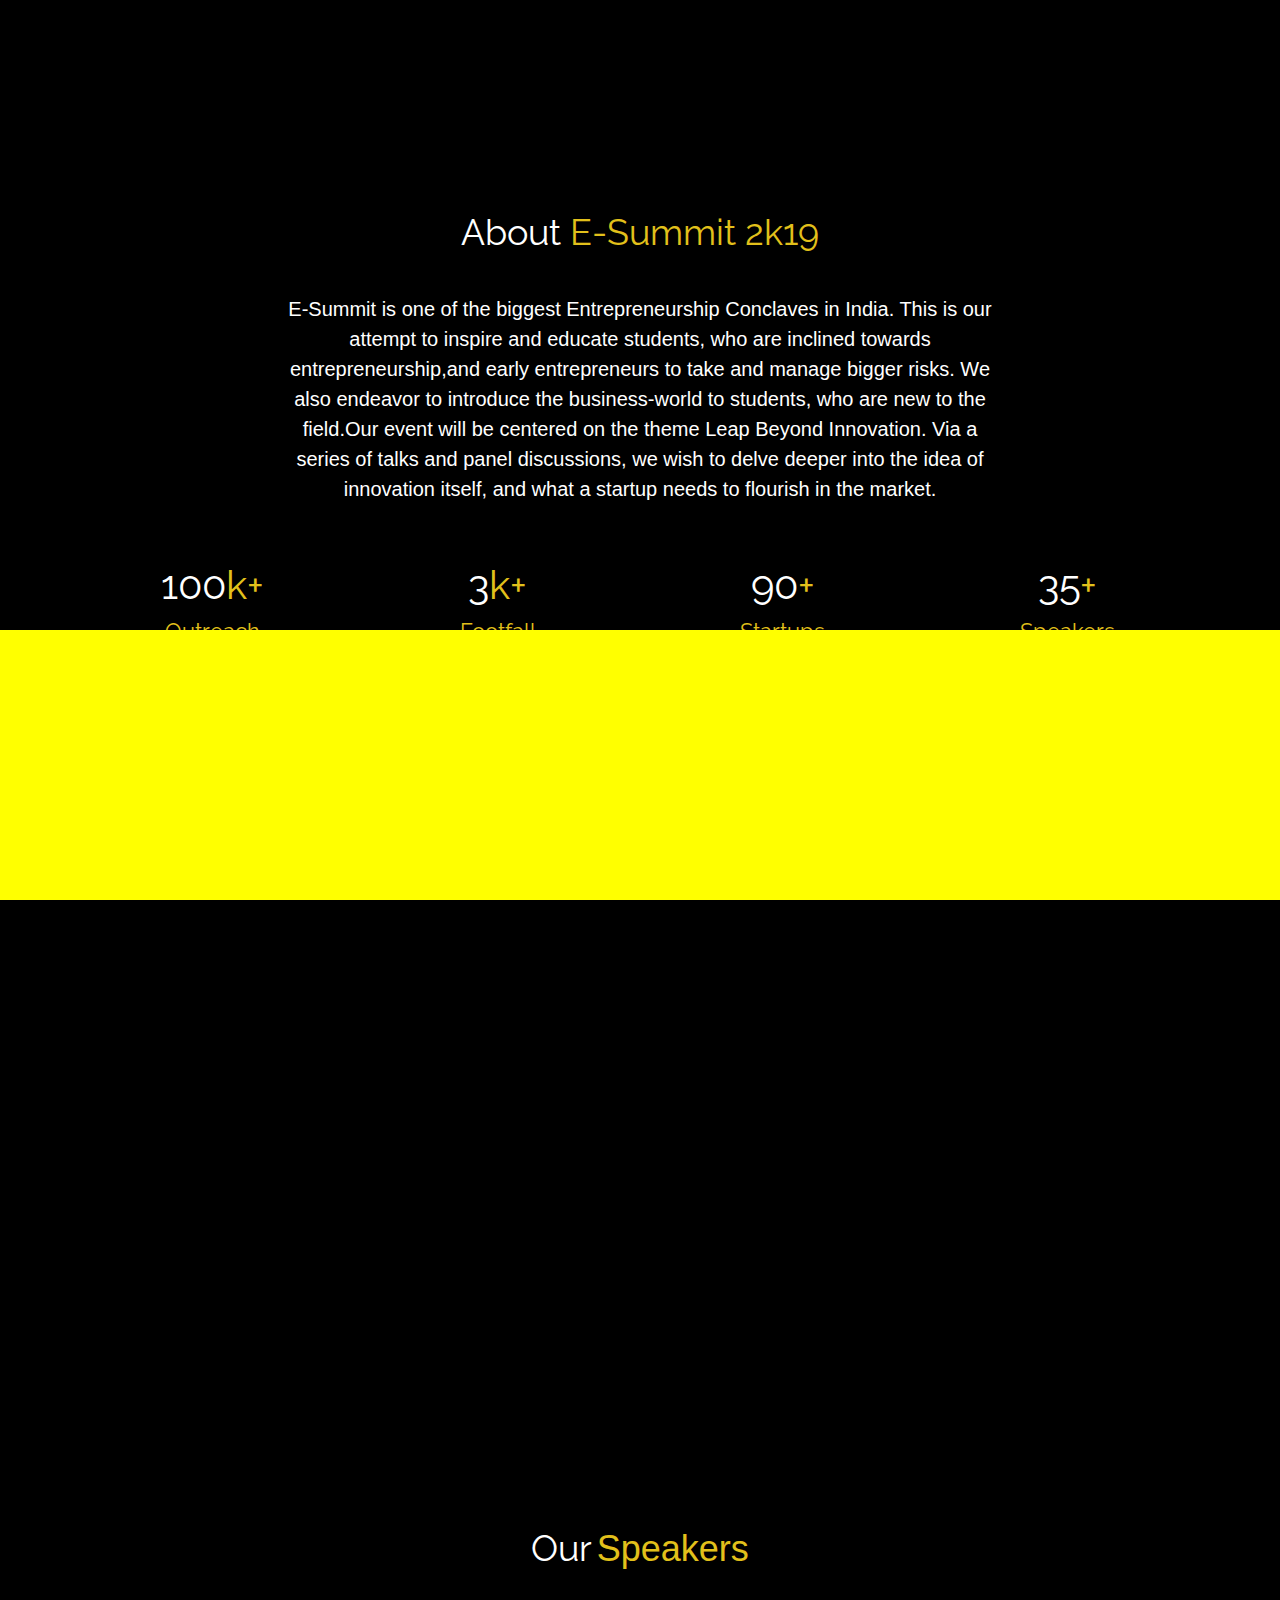
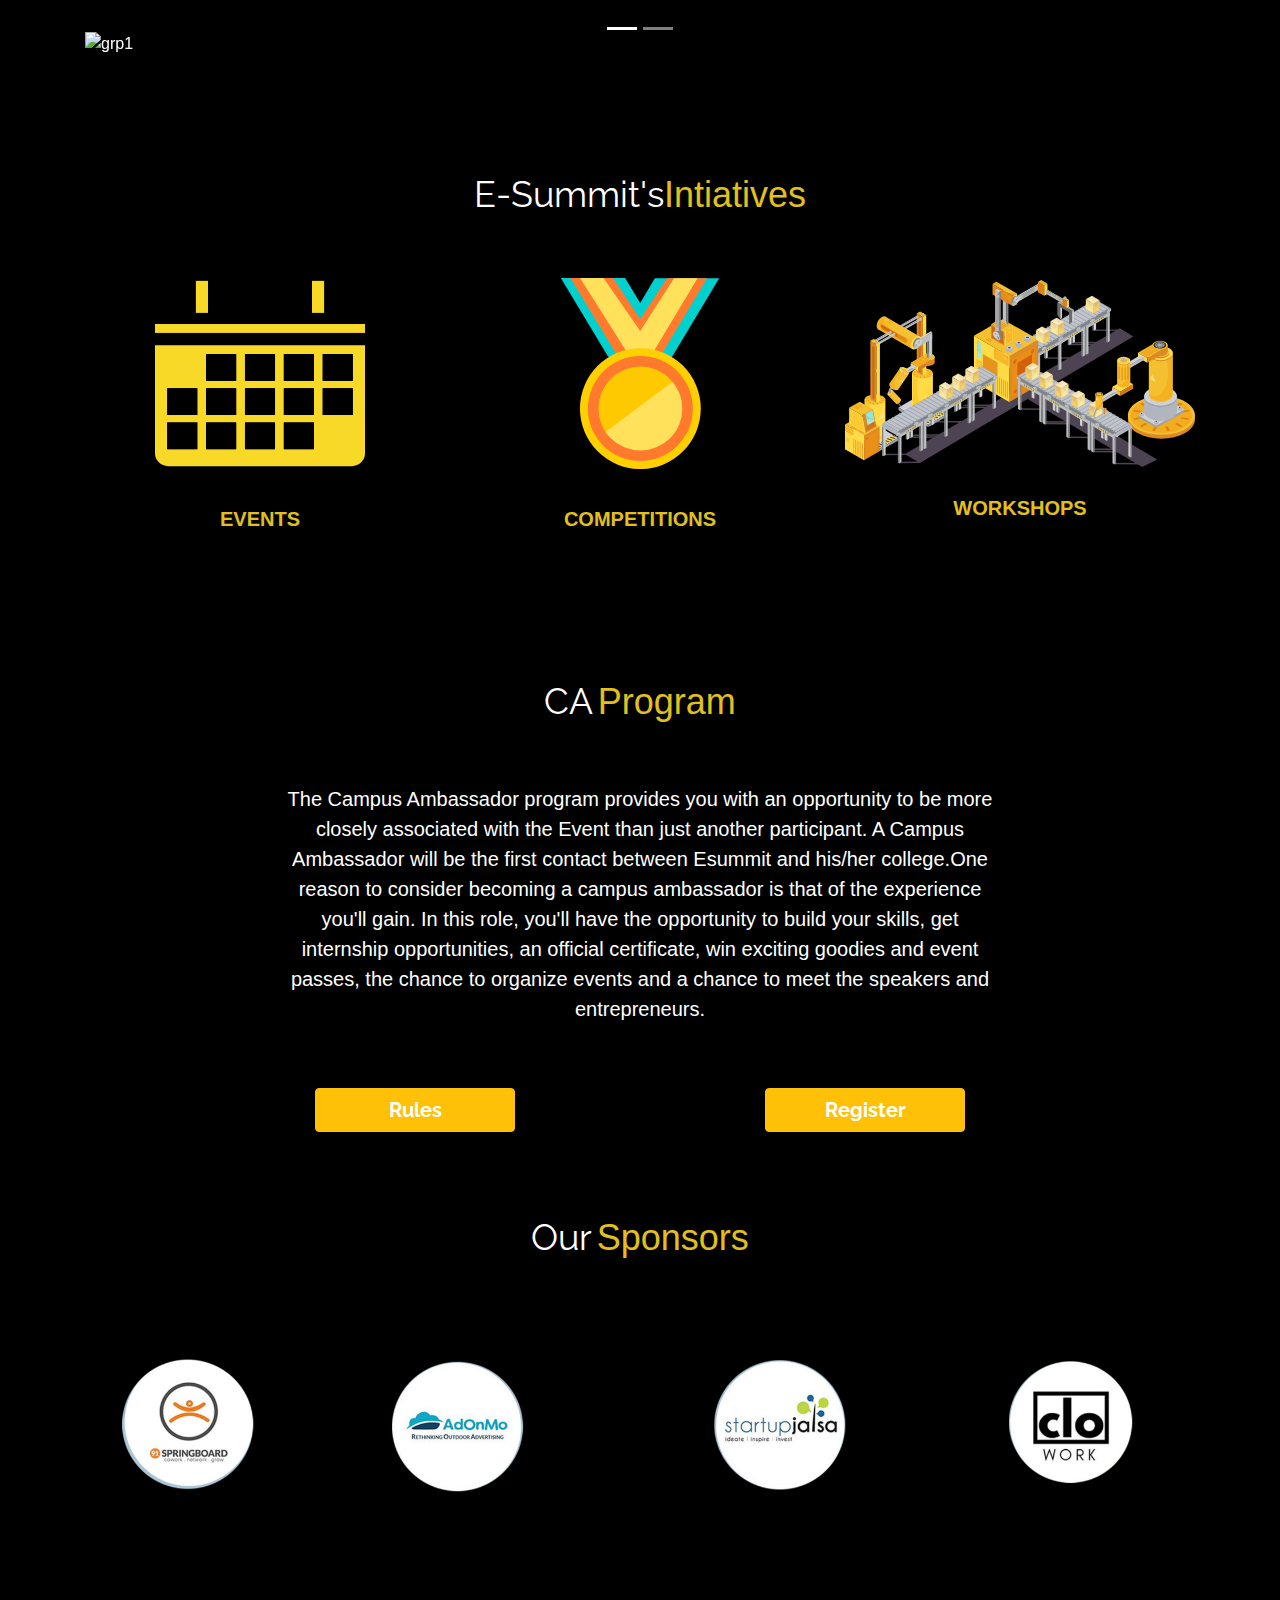
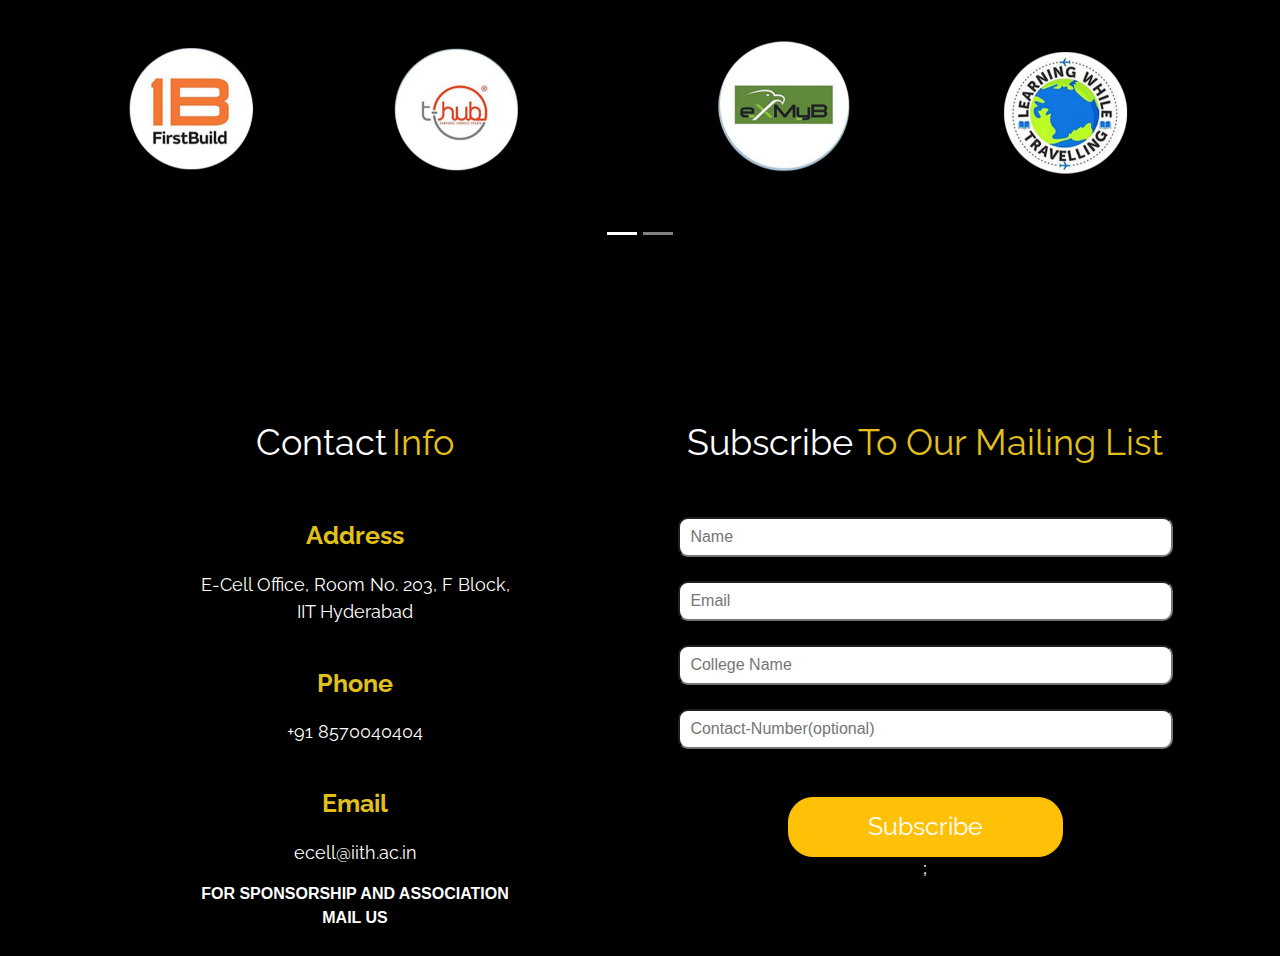
==== commit e5acd28f: "Merge branch 'master' of https://github.com/ritvix23/E-Cell" ====
--- a/index.html
+++ b/index.html
@@ -4,22 +4,55 @@
 	<title>E-summit 2020</title>
 	
 	<link rel="stylesheet" href="https://stackpath.bootstrapcdn.com/bootstrap/4.3.1/css/bootstrap.min.css" integrity="sha384-ggOyR0iXCbMQv3Xipma34MD+dH/1fQ784/j6cY/iJTQUOhcWr7x9JvoRxT2MZw1T" crossorigin="anonymous">
-
+<script src="https://stackpath.bootstrapcdn.com/bootstrap/4.3.1/js/bootstrap.min.js" integrity="sha384-JjSmVgyd0p3pXB1rRibZUAYoIIy6OrQ6VrjIEaFf/nJGzIxFDsf4x0xIM+B07jRM" crossorigin="anonymous"></script>
 	<link rel='stylesheet' href='style.css' >
+	<script type='text/javascript 'src= 'script.js'></script>
+
 
 	<link href="https://fonts.googleapis.com/css?family=Raleway:600i,700&display=swap" rel="stylesheet">
 	
 </head>
 <body style="background-color: black;">
 
-<div id="home">
-	<img src="http://s1.picswalls.com/wallpapers/2015/09/20/2015-wallpaper_111525594_269.jpg" style="width: 100%;height: 100%">
-</div>
-
-
-
-
-<div class="container" id="about" style="margin-top: 4%;">
+
+<nav class="navbar navbar-light navbar-expand-lg bg-light fixed-top" id='nav'>
+  <a class="navbar-brand" href="#">logo</a>
+  <button class="navbar-toggler" type="button" data-toggle="collapse" data-target="#navbarNav" aria-controls="navbarNav" aria-expanded="false" aria-label="Toggle navigation">
+    <span class="navbar-toggler-icon"></span>
+  </button>
+  <div class="collapse navbar-collapse" id="navbarNav">
+    <ul class="navbar-nav">
+      <li class="nav-item active">
+        <a class="nav-link" href="#Home">Home <span class="sr-only">(current)</span></a>
+      </li>
+      <li class="nav-item">
+        <a class="nav-link" href="#About">About</a>
+      </li>
+      <li class="nav-item">
+        <a class="nav-link" href="#Speakers">Speakers</a>
+      </li>
+      <li class="nav-item">
+        <a class="nav-link" href="#Initiatives">Initiatives</a>
+      </li>
+      <li class="nav-item">
+        <a class="nav-link" href="#Sponsors">Sponsors</a>
+      </li>
+      <li class="nav-item">
+        <a class="nav-link" href="#Contact">Contact</a>
+      </li>
+    </ul>
+  </div>
+</nav>
+<section class= 'cont' id ='cid'>
+	<section id='content'>
+		
+	</section>
+	<div id ='slider'></div>
+</section>
+
+
+
+<div class="container" id="about" style="margin-top: 16%;">
 	<div style="text-align: center;font-family: 'Raleway', sans-serif;"><span style="font-size: 36px; color: #fff;">About </span><span style="font-size: 36px; color:#e2c01b;">E-Summit 2k19</span> 
 	</div>
 	<div class="col-md-8 offset-md-2">
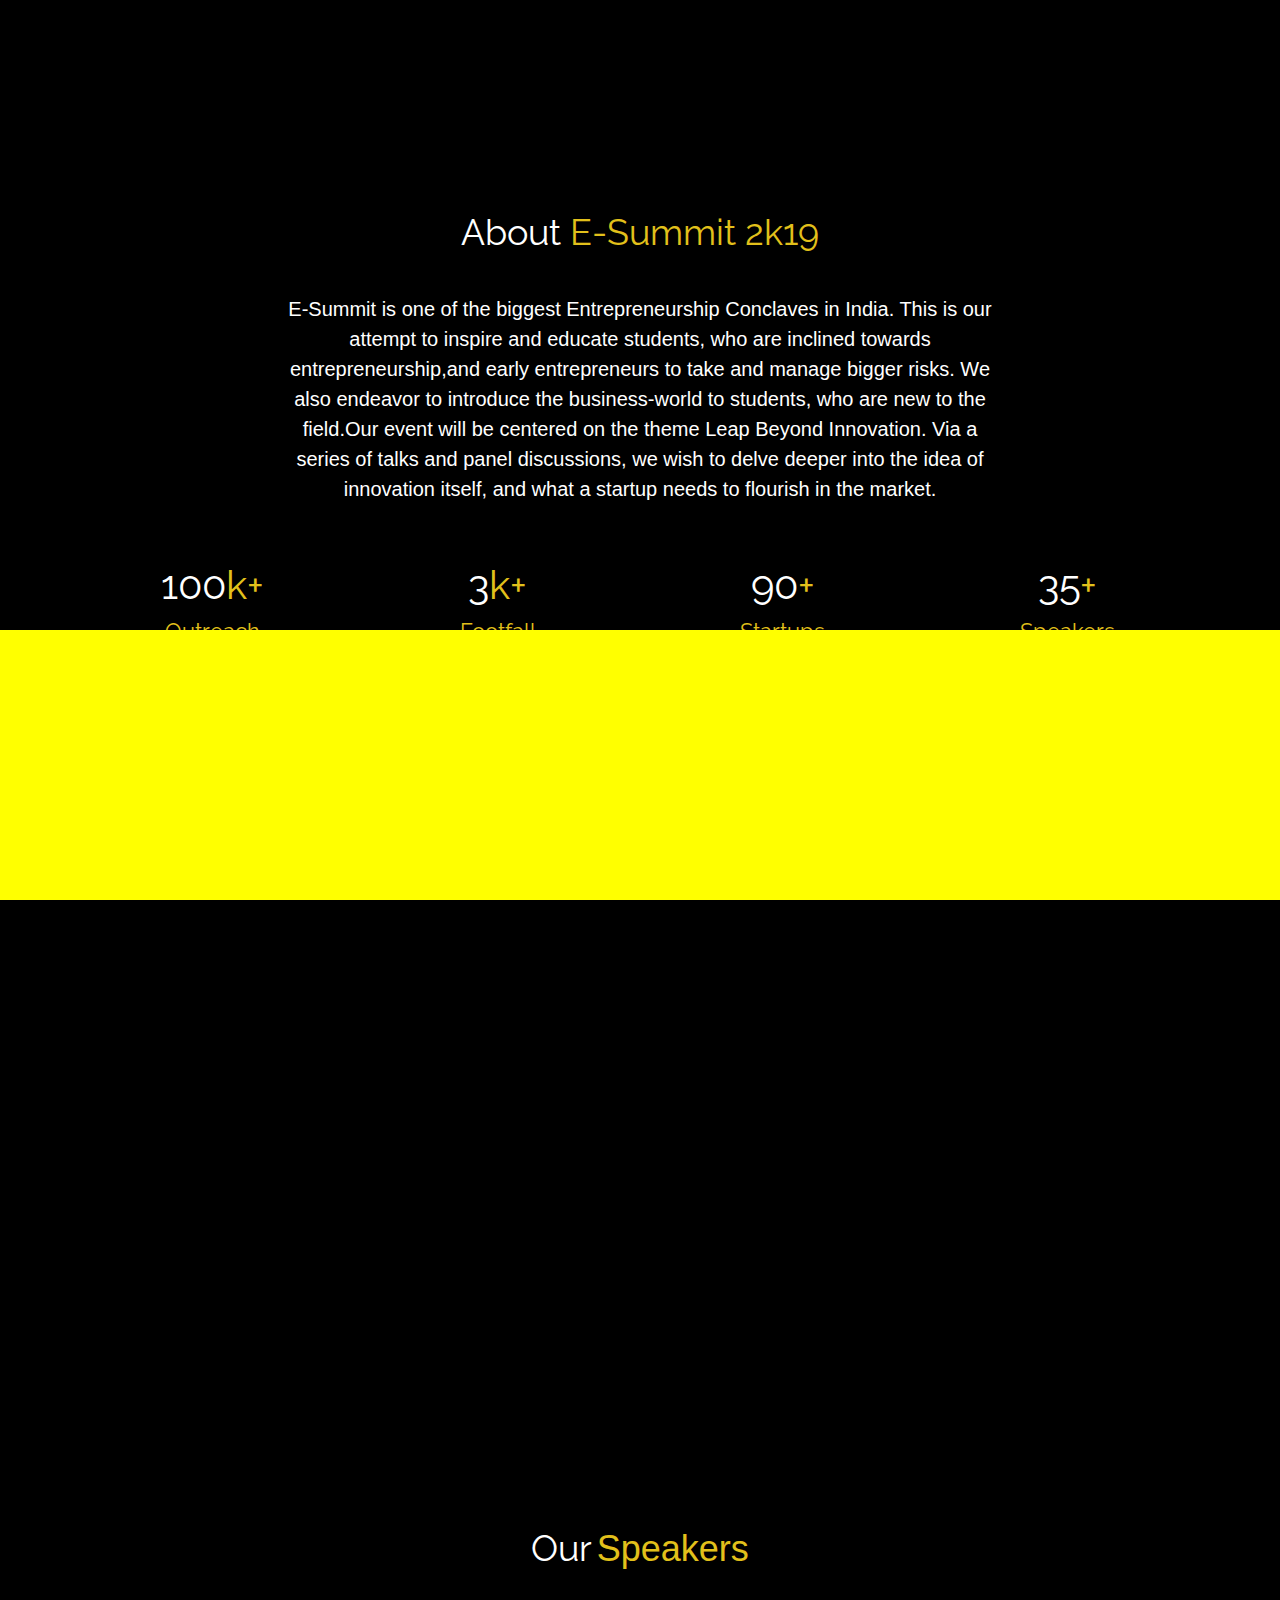
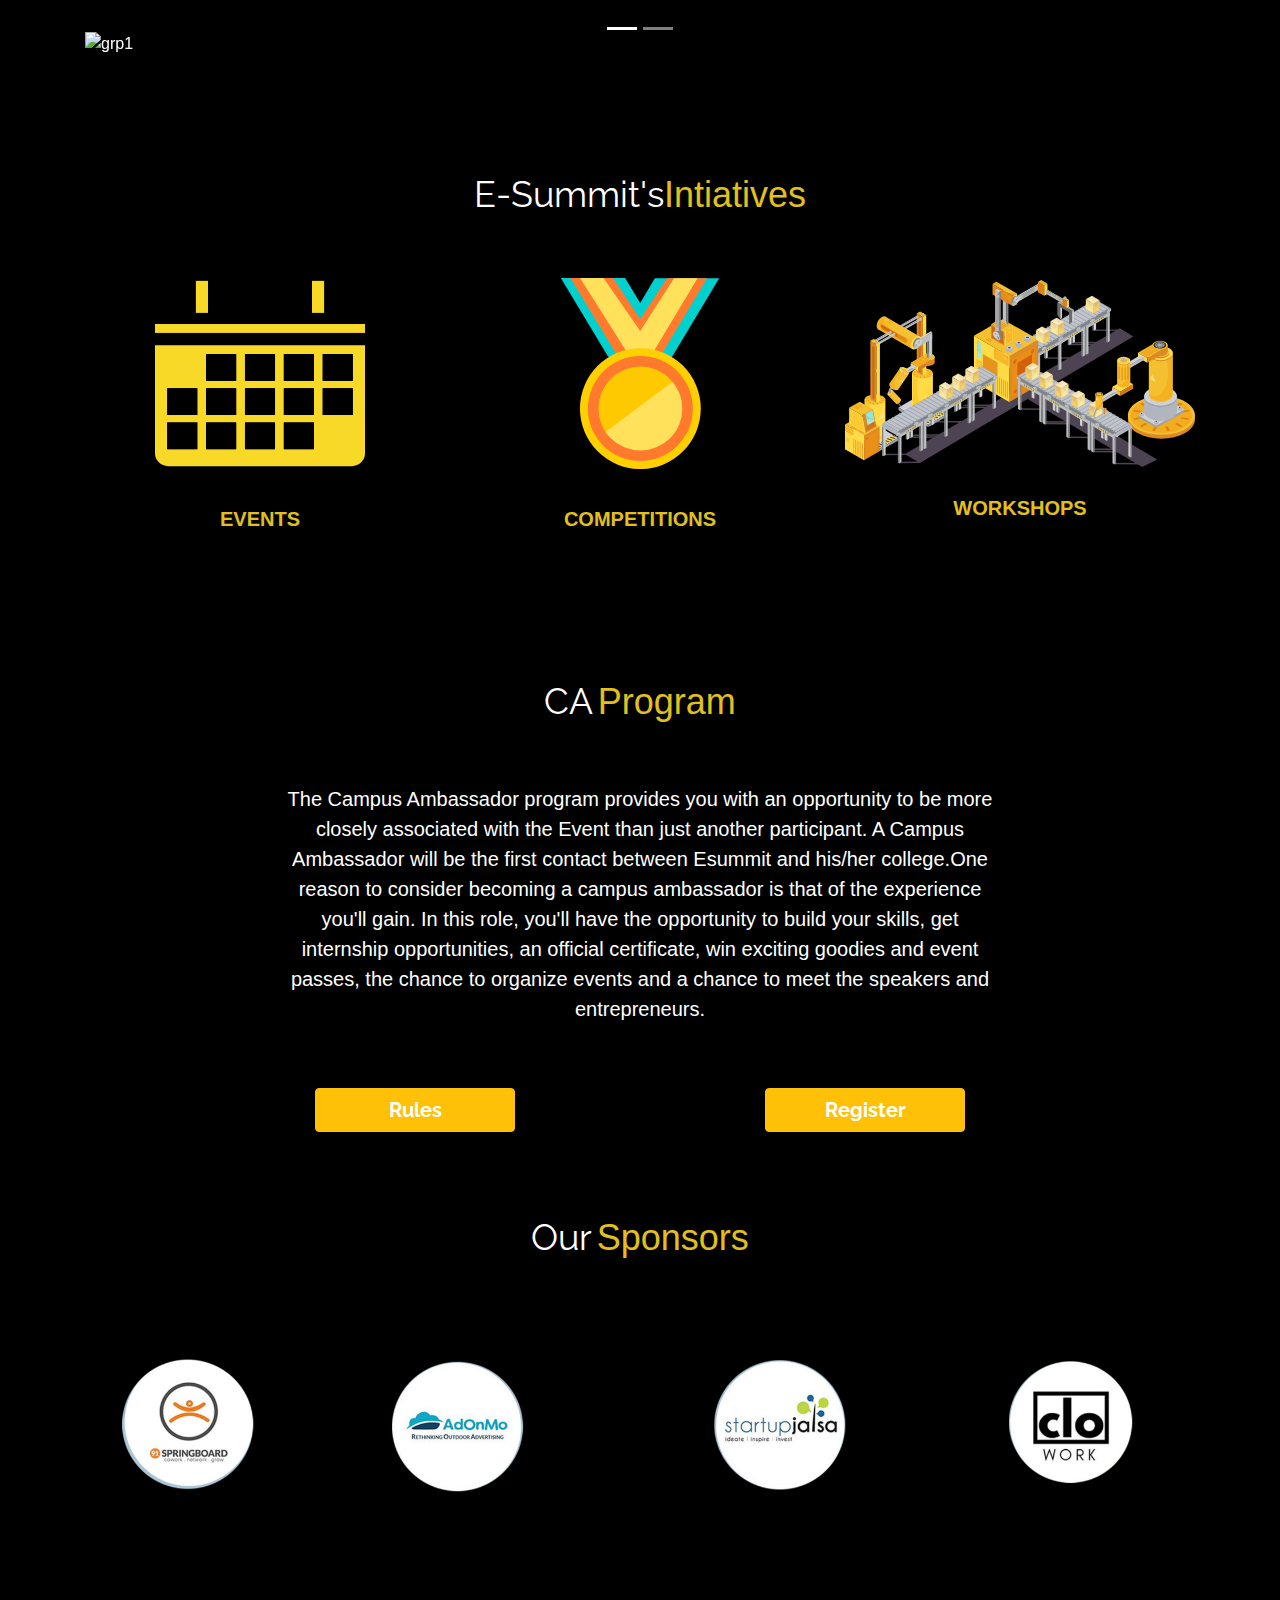
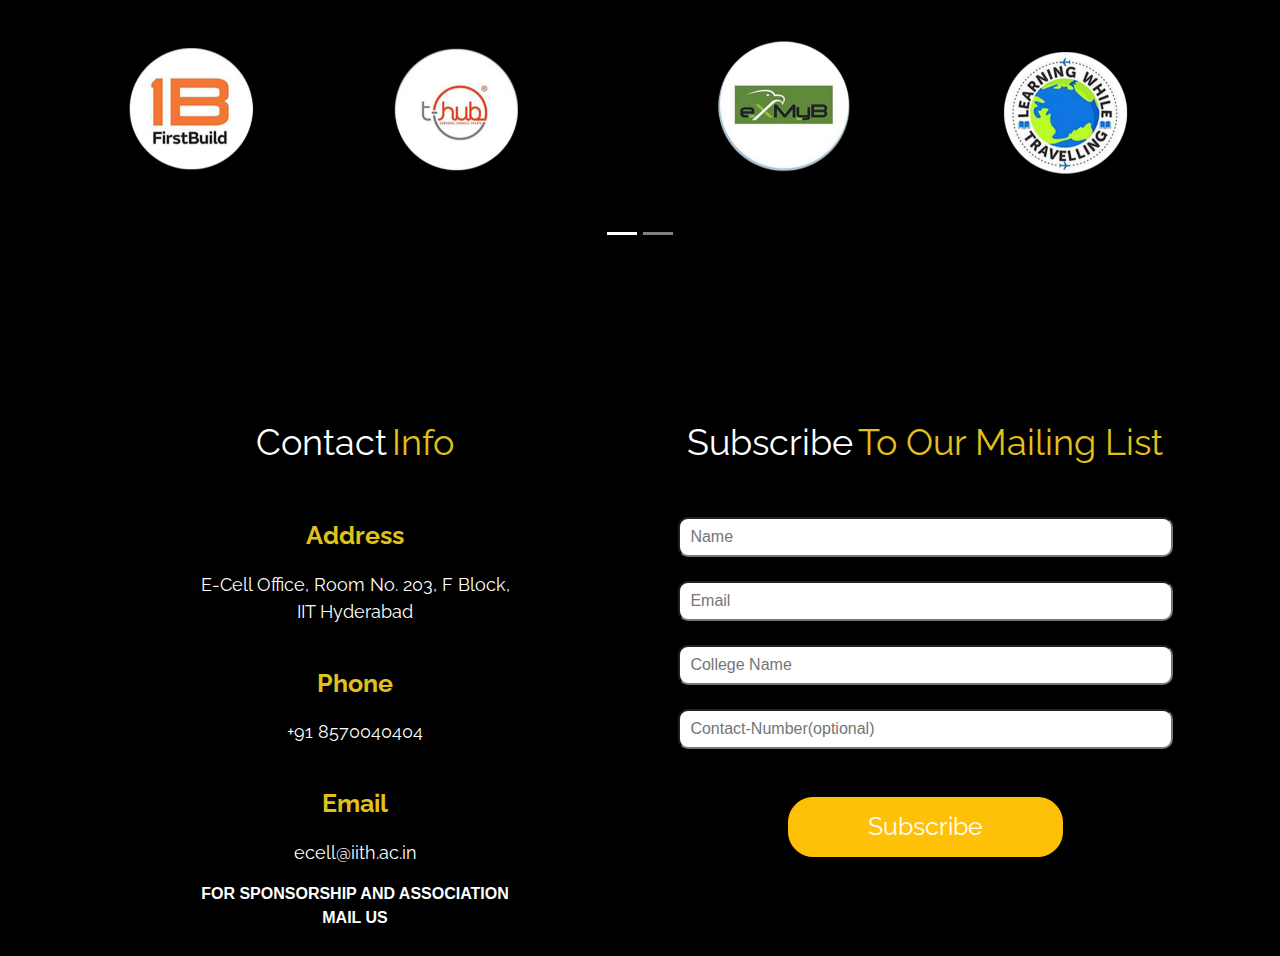
==== commit db13ec1a: "main background img" ====
--- a/index.html
+++ b/index.html
@@ -23,26 +23,27 @@
   <div class="collapse navbar-collapse" id="navbarNav">
     <ul class="navbar-nav">
       <li class="nav-item active">
-        <a class="nav-link" href="#Home">Home <span class="sr-only">(current)</span></a>
-      </li>
-      <li class="nav-item">
-        <a class="nav-link" href="#About">About</a>
-      </li>
-      <li class="nav-item">
-        <a class="nav-link" href="#Speakers">Speakers</a>
-      </li>
-      <li class="nav-item">
-        <a class="nav-link" href="#Initiatives">Initiatives</a>
-      </li>
-      <li class="nav-item">
-        <a class="nav-link" href="#Sponsors">Sponsors</a>
-      </li>
-      <li class="nav-item">
-        <a class="nav-link" href="#Contact">Contact</a>
+        <a class="nav-link" href="#home">Home <span class="sr-only">(current)</span></a>
+      </li>
+      <li class="nav-item">
+        <a class="nav-link" href="#about">About</a>
+      </li>
+      <li class="nav-item">
+        <a class="nav-link" href="#speakers">Speakers</a>
+      </li>
+      <li class="nav-item">
+        <a class="nav-link" href="#initiatives">Initiatives</a>
+      </li>
+      <li class="nav-item">
+        <a class="nav-link" href="#sponsors">Sponsors</a>
+      </li>
+      <li class="nav-item">
+        <a class="nav-link" href="#contact">Contact</a>
       </li>
     </ul>
   </div>
 </nav>
+
 <section class= 'cont' id ='cid'>
 	<section id='content'>
 		
@@ -233,7 +234,7 @@
 							<input type="text" placeholder="  Name" name="Name" style="width: 90%;height:40px; border-radius:10px 10px 10px 10px"><br><br>
 							<input type="text" placeholder="  Email" name="Email" style="width: 90%;height:40px; border-radius:10px 10px 10px 10px; "><br><br>
 							<input type="text" placeholder="  College Name" name="Institute" style="width: 90%;height:40px; border-radius:10px 10px 10px 10px;"><br><br><input type="text" placeholder="  Contact-Number(optional)" name="Contact"style="width: 90%;height:40px; border-radius:10px 10px 10px 10px;" ><br><br><br>
-							<center><input type="submit" value="Subscribe" name="submit" style="width:50%;height:60px;border-radius: 25px 25px 25px 25px;font-size: 25px; font-family: 'Raleway';color:#fff;" class="btn btn-warning" ></center>;
+							<center><input type="submit" value="Subscribe" name="submit" style="width:50%;height:60px;border-radius: 25px 25px 25px 25px;font-size: 25px; font-family: 'Raleway';color:#fff;" class="btn btn-warning" ></center>
 
 						</form>
 					</div>
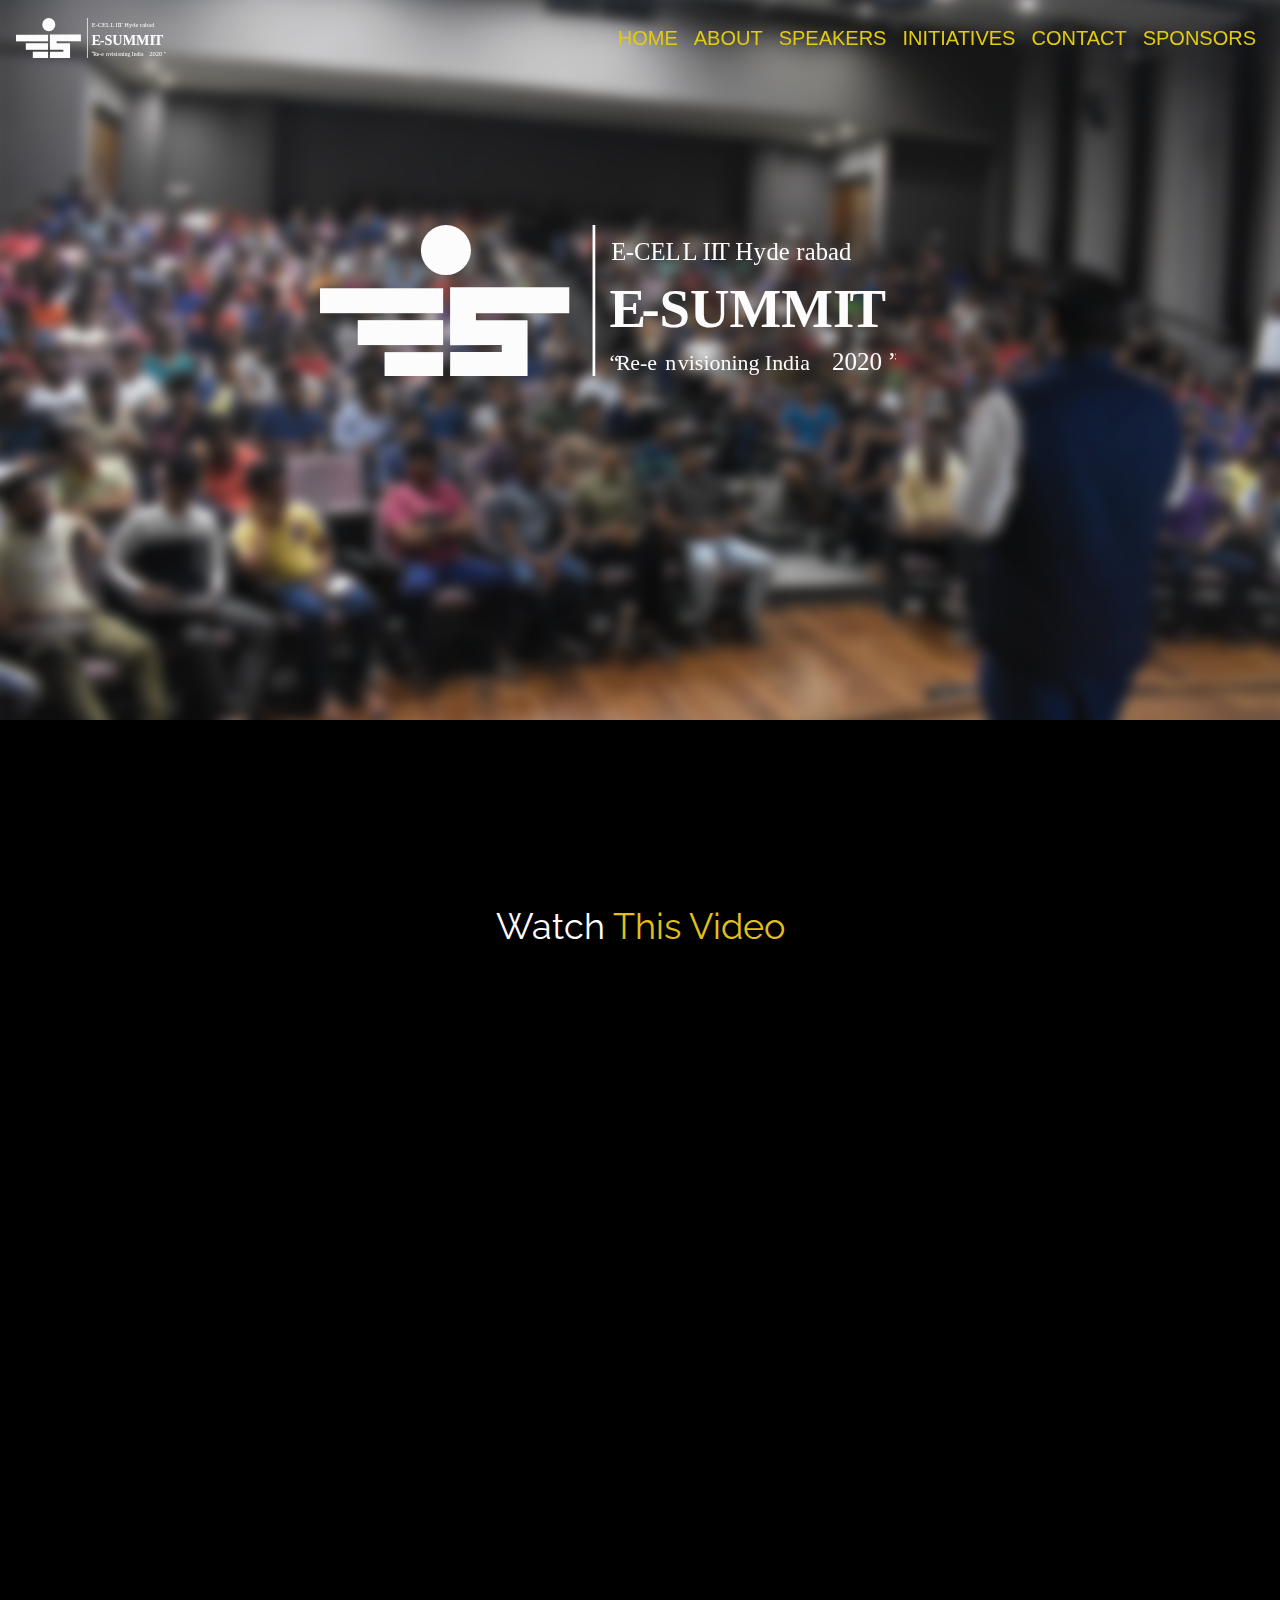
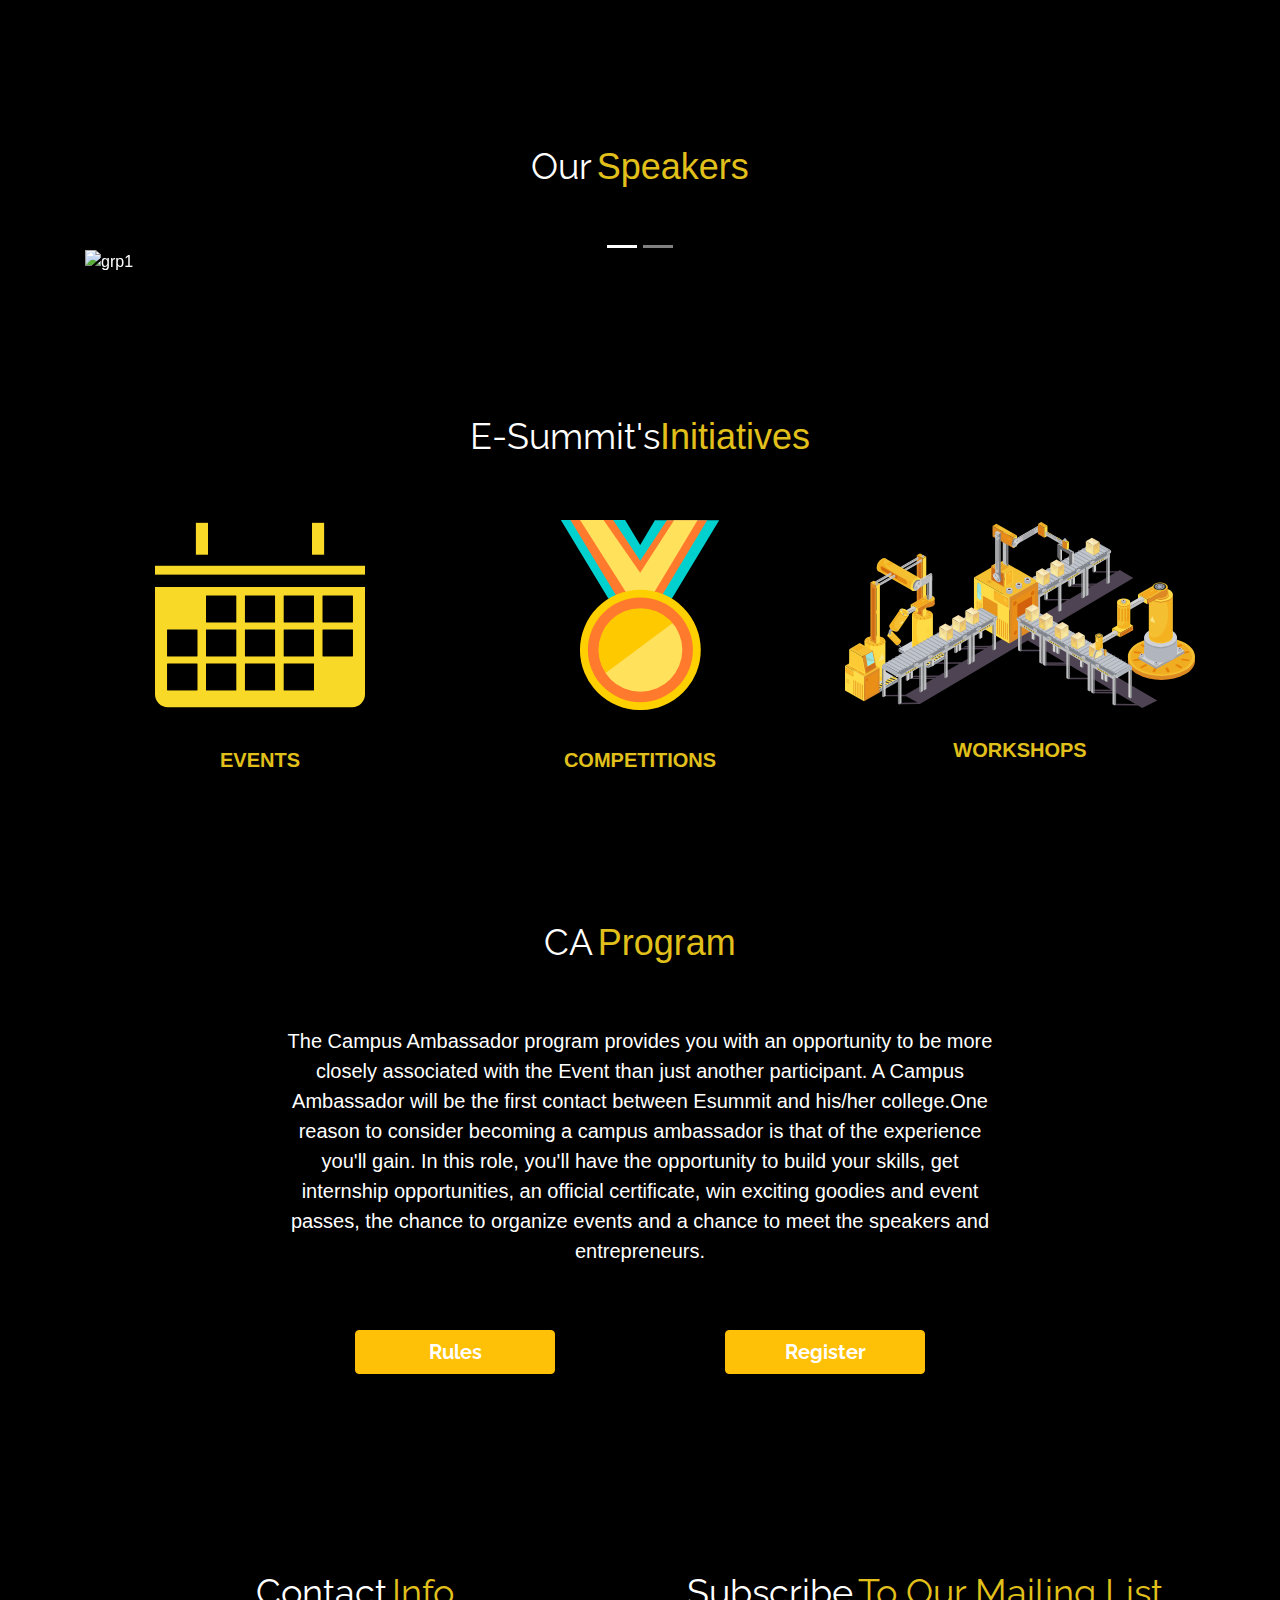
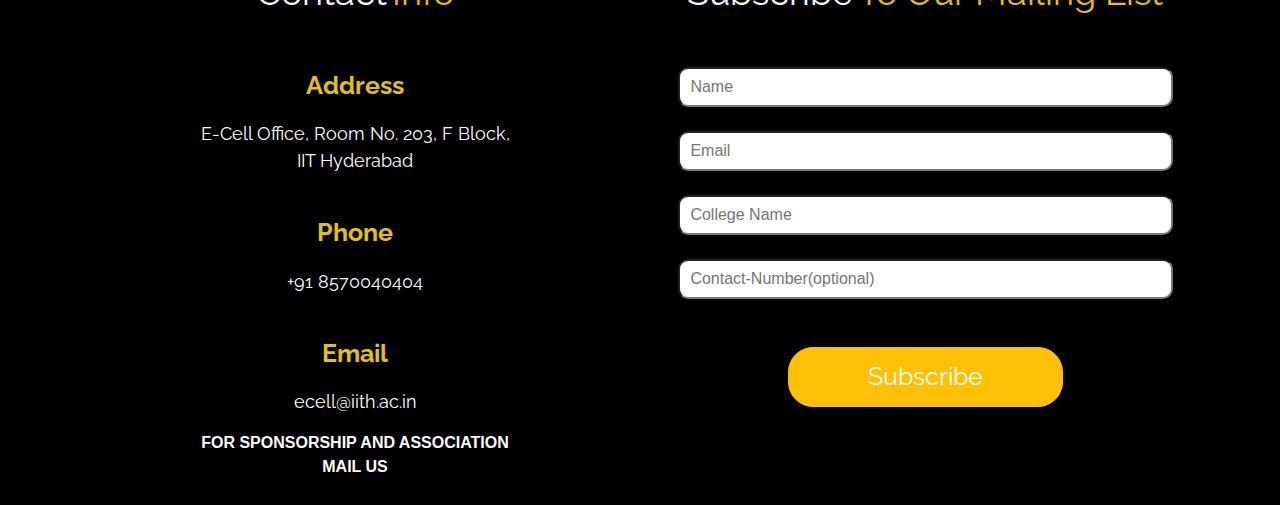
==== commit 7591069d: "current final" ====
--- a/index.html
+++ b/index.html
@@ -15,49 +15,57 @@
 <body style="background-color: black;">
 
 
-<nav class="navbar navbar-light navbar-expand-lg bg-light fixed-top" id='nav'>
-  <a class="navbar-brand" href="#">logo</a>
-  <button class="navbar-toggler" type="button" data-toggle="collapse" data-target="#navbarNav" aria-controls="navbarNav" aria-expanded="false" aria-label="Toggle navigation">
+<nav class="navbar navbar-dark navbar-expand-lg bg-light fixed-top navbar-inverse" id='nav'>
+  <a class="navbar-brand" href="#"><img src="img/logowhite.svg" style="width: 50%;"></a>
+  
+  <button class="navbar-toggler" type="button" data-toggle="collapse" data-target="#navbarNav" aria-controls="navbarNav" aria-expanded="true" aria-label="Toggle navigation">
     <span class="navbar-toggler-icon"></span>
   </button>
   <div class="collapse navbar-collapse" id="navbarNav">
-    <ul class="navbar-nav">
-      <li class="nav-item active">
-        <a class="nav-link" href="#home">Home <span class="sr-only">(current)</span></a>
-      </li>
-      <li class="nav-item">
-        <a class="nav-link" href="#about">About</a>
-      </li>
-      <li class="nav-item">
+    <ul class="navbar-nav ml-auto">
+      <li class="nav-item active mynavbar">
+        <a class="nav-link mynavbar" href="#">Home<span class="sr-only">(current)</span></a>
+      </li>
+      <li class="nav-item mynavbar">
+        <a class="nav-link mynavbar" href="#about">About</a>
+      </li>
+      <li class="nav-item mynavbar">
         <a class="nav-link" href="#speakers">Speakers</a>
       </li>
-      <li class="nav-item">
+      <li class="nav-item mynavbar">
         <a class="nav-link" href="#initiatives">Initiatives</a>
       </li>
-      <li class="nav-item">
-        <a class="nav-link" href="#sponsors">Sponsors</a>
-      </li>
-      <li class="nav-item">
+     
+      <li class="nav-item mynavbar">
         <a class="nav-link" href="#contact">Contact</a>
+      </li>
+       <li class="nav-item mynavbar">
+        <a class="nav-link" href="sponsors.html" target="_blank">Sponsors</a>
       </li>
     </ul>
   </div>
 </nav>
 
 <section class= 'cont' id ='cid'>
-	<section id='content'>
-		
-	</section>
-	<div id ='slider'></div>
+	<div id='content'>
+		<img src= "img/front.png" style='height:80vh; width:100%;'>
+		<img src="img/logowhite.svg" style="position: absolute;top: 25%;left: 25%;width: 45%;">
+	</div>
+	<div id ='slider'><!-- <div id="letsgo"> LET'S GET STARTED</div>  --></div>
 </section>
-
-
-
-<div class="container" id="about" style="margin-top: 16%;">
-	<div style="text-align: center;font-family: 'Raleway', sans-serif;"><span style="font-size: 36px; color: #fff;">About </span><span style="font-size: 36px; color:#e2c01b;">E-Summit 2k19</span> 
+<br>
+<br>
+<br>
+<br>
+<br>
+<br>
+
+<div id="about" style="margin-bottom: 10%">	</div>
+<div class="container" style="margin-top: 18%;">
+	<div style="text-align: center;font-family: 'Raleway', sans-serif;"><span style="font-size: 36px; color: #fff;margin-top: 5%;">About </span><span style="font-size: 36px; color:#e2c01b;">E-Summit 2k20</span> 
 	</div>
 	<div class="col-md-8 offset-md-2">
-			<p style="color: #fff; font-size: 20px; text-align: center; margin-top: 5%;">E-Summit is one of the biggest Entrepreneurship Conclaves in India. This	is our attempt to inspire and educate students, who are inclined towards entrepreneurship,and early entrepreneurs to take and manage bigger risks. We also endeavor to introduce the business-world to students, who are new to the field.Our event will be centered on the theme Leap Beyond Innovation. Via a series of talks and	panel discussions, we wish to delve deeper into the idea of innovation itself, and what a startup needs to flourish in the market.</p>
+			<p style="color: #fff; font-size: 20px; text-align: center; margin-top: 5%;">E-Summit is one of the biggest Entrepreneurship Conclaves in India. This	is our attempt to inspire and educate students, who are inclined towards entrepreneurship,and early entrepreneurs to take and manage bigger risks. We also endeavor to introduce the business-world to students, who are new to the field.Our event will be centered on the theme Re-envisioning India 2020. Via a series of talks and	panel discussions, we wish to delve deeper into the idea of innovation itself, and what a startup needs to flourish in the market.</p>
     </div>
    
 </div>
@@ -66,6 +74,7 @@
 
 
  <section id="numbers" style="margin-top: 4%; font-size: 40px; color: #fff; text-align:center;font-family: 'Raleway', sans-serif;">
+ 
     <div class="container">
     	<div class="row">
     	<div class="col-md-3 col-xs-6" style="margin-bottom: 2%">
@@ -97,7 +106,10 @@
 
 </section>
 
-		<div id="speakers" class="container">
+<div id="speakers">
+	<br><br>
+</div>
+		<div  class="container">
 				<div style="text-align: center;margin-top: 5%; margin-bottom: 5%;">
 					<span style="font-size: 36px; color: #fff;font-family: 'Raleway', sans-serif;">Our</span> <span style="font-size: 36px; color:#e2c01b;">Speakers</span>
 				</div>
@@ -126,11 +138,13 @@
 				</div>
 			</div>
 
-
-
-<div id="intiatives" class="container">
+<div id="initiatives">
+	<br>
+</div>
+
+<div  class="container">
 	<div style="text-align: center;margin-top: 10%; margin-bottom: 5%;">
-			<span style="font-size: 36px; color: #fff;font-family: 'Raleway', sans-serif;">E-Summit's</span><span style="font-size: 36px; color:#e2c01b;">Intiatives
+			<span style="font-size: 36px; color: #fff;font-family: 'Raleway', sans-serif;">E-Summit's</span><span style="font-size: 36px; color:#e2c01b;">Initiatives
 			</span>
 	</div>
 <div class="row">
@@ -167,55 +181,25 @@
 
 			<div class="row">
 				
-				<div class="col-xs-6" style="padding-left:45px;">
+				<div class="col-xs-6 col-md-6" style="text-align: center;margin-bottom: 5%">
 					<button class="btn btn-warning" style="width:200px;"><b style="font-family: 'Raleway'; color:white;font-size: 20px;">Rules</b></button>
 				</div>
-				<div class="col-xs-6" style="padding-left:250px;">
+				<div class="col-xs-6 col-md-6" style="text-align: center;">
 					<a href="https://docs.google.com/forms/d/e/1FAIpQLSe4eRprnwxp2IOtf1Br57cOC2jYKH2_p9zlwdhs6wimkBJKng/viewform" target="_blank"><button class="btn btn-warning" style="width:200px;"><b style="font-family: 'Raleway'; color:white; font-size: 20px;">Register</b></button></a>
 				</div>
 			</div>
     </div>
 
-
-
-	
-
-</div>
-
-
-
-
-
-		<div id="sponsors" class="container">
-				<div style="text-align: center;margin-top: 7%; margin-bottom: 5%;">
-					<span style="font-size: 36px; color: #fff;font-family: 'Raleway', sans-serif;">Our</span> <span style="font-size: 36px; color:#e2c01b;">Sponsors</span>
-				</div>
-				<div id = "mycarousel2" class="carousel slide" data-ride="carousel">
-					<ol class="carousel-indicators">
-						<li data-target = "#mycarousel2" data-slide-to = "0" class="active"></li>
-						<li data-target = "#mycarousel2" data-slide-to = "1"></li>
-					</ol>
-					<div class="carousel-inner">
-						<div class="carousel-item active">
-							<img src="./img/sponsors 1.png" alt="grp1" style="width:100%">
-							
-					</div>
-					<div class="carousel-item">
-							<img src="./img/sponsor2.png" alt="grp2" style="width: 100%">
-							
-					</div>
-						
-					</div>
-					<a class="left carousel-control" href="#mycarousel2" role="button" data-slide="prev">
-						<span class="icon-prev" aria-hidden="true"></span>
-					</a>
-					<a class="right carousel-control" href="#mycarousel2" role="button" data-slide="next">
-						<span class="icon-next" aria-hidden="true"></span>
-					</a>
-				</div>
-			</div><br><br><br><br><br><br>
-
-			<div id="Contact" class="container" style="text-align: center;">
+</div>
+
+
+
+		<br><br><br><br><br><br>
+
+<div id="contact">
+		
+</div>
+			<div class="container" style="text-align: center;">
 				
 				<div class="row">
 					<div class="col-md-6" style="padding: 10px 10px 10px 10px" >
--- a/style.css
+++ b/style.css
@@ -6,6 +6,20 @@
 	height:all;
 	color:white;
 }
+
+.mynavbar a{
+ position: relative;
+ font-size: 125%;
+  padding: 15px;
+  padding-right: 30px;
+  color: #e2cb10 !important;
+  text-transform: uppercase;
+    -webkit-transition: 0.3s all;
+  transition: 0.3s all;
+
+}
+
+
 
 #cid
 {
@@ -21,7 +35,7 @@
 }
 #content
 {
-	background-image: url("http://s1.picswalls.com/wallpapers/2015/09/20/2015-wallpaper_111525594_269.jpg"); 
+	
     /*min-height: 500px; */
     background-attachment: fixed; 
     background-position: center; 
@@ -34,13 +48,19 @@
 }
 #slider
 {
-	background-color: yellow;
+	background-color: black;
 	
 	height:30%;
 	transition:all 0.5s ease-out;
 	
 
 	
+}
+#letsgo{
+	margin-top: 5%;
+text-align: center;
+font-size: 32px;
+
 }
 #back
 {
